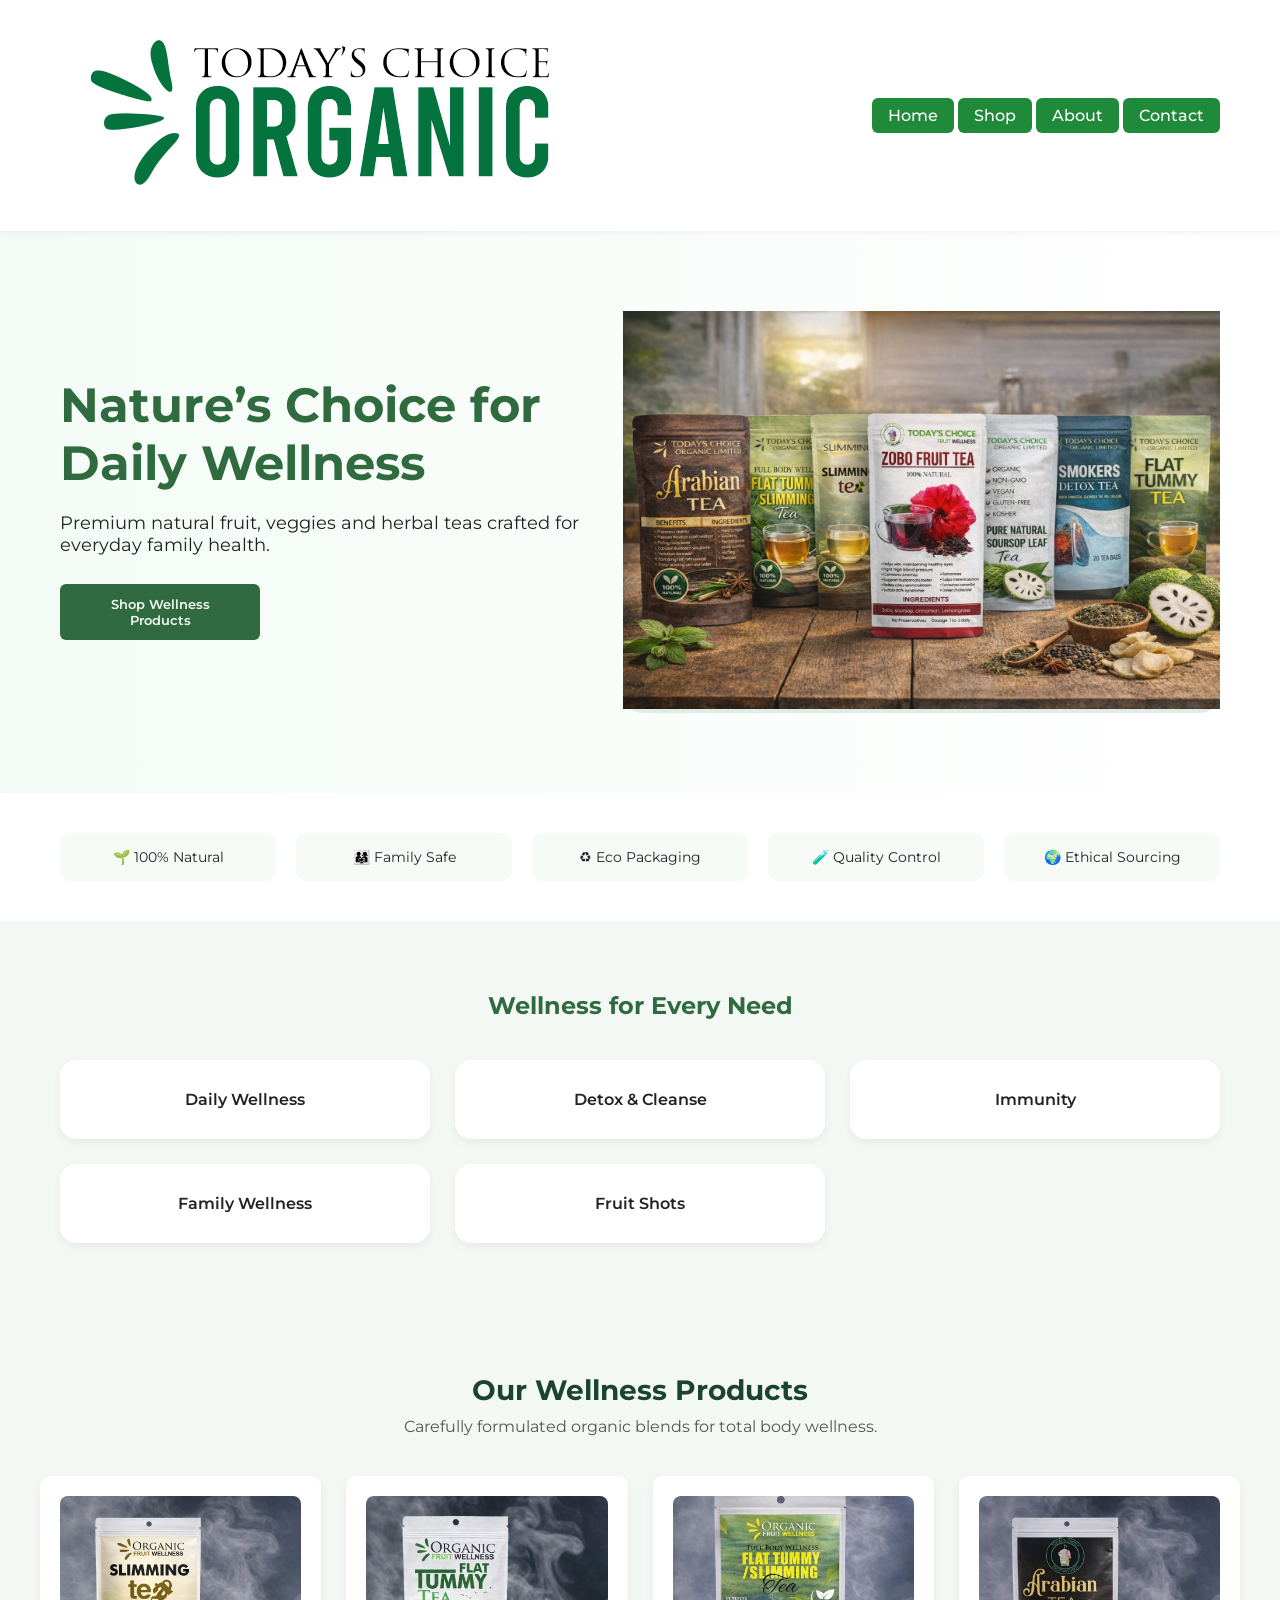
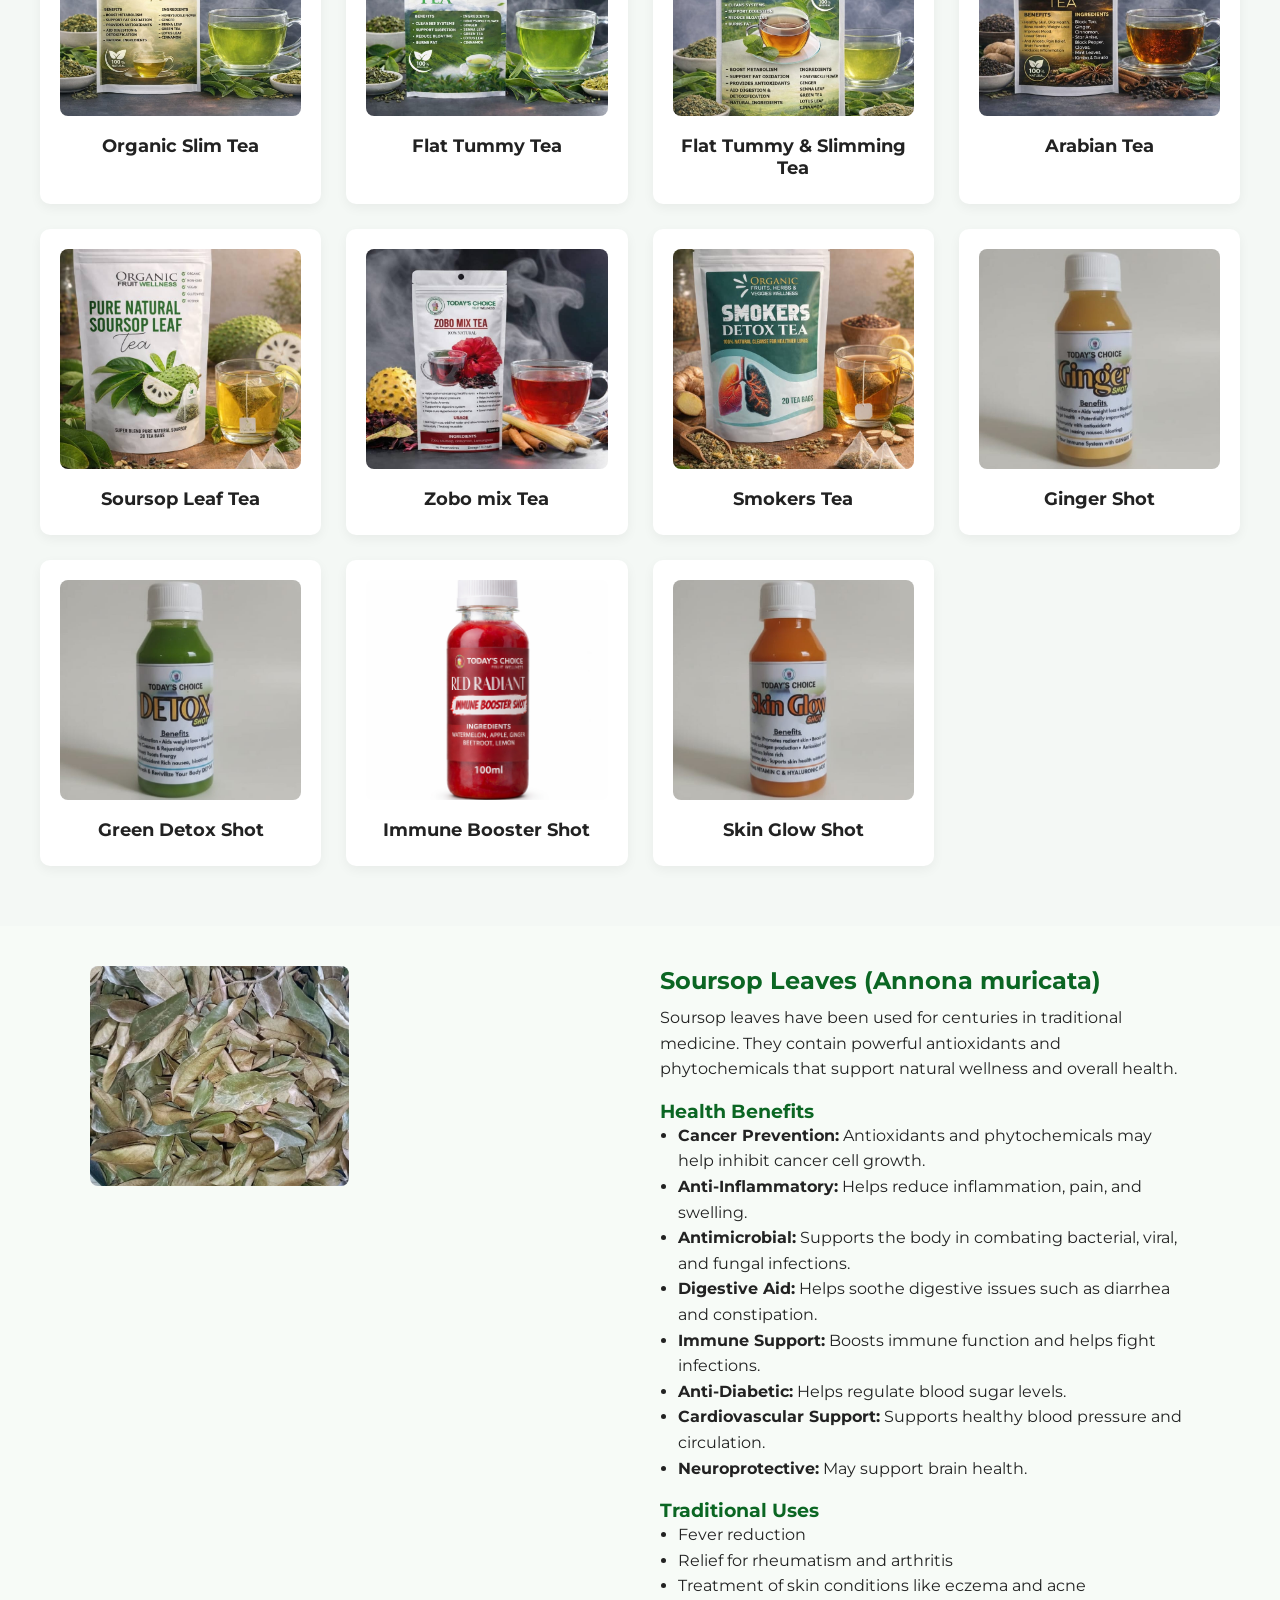
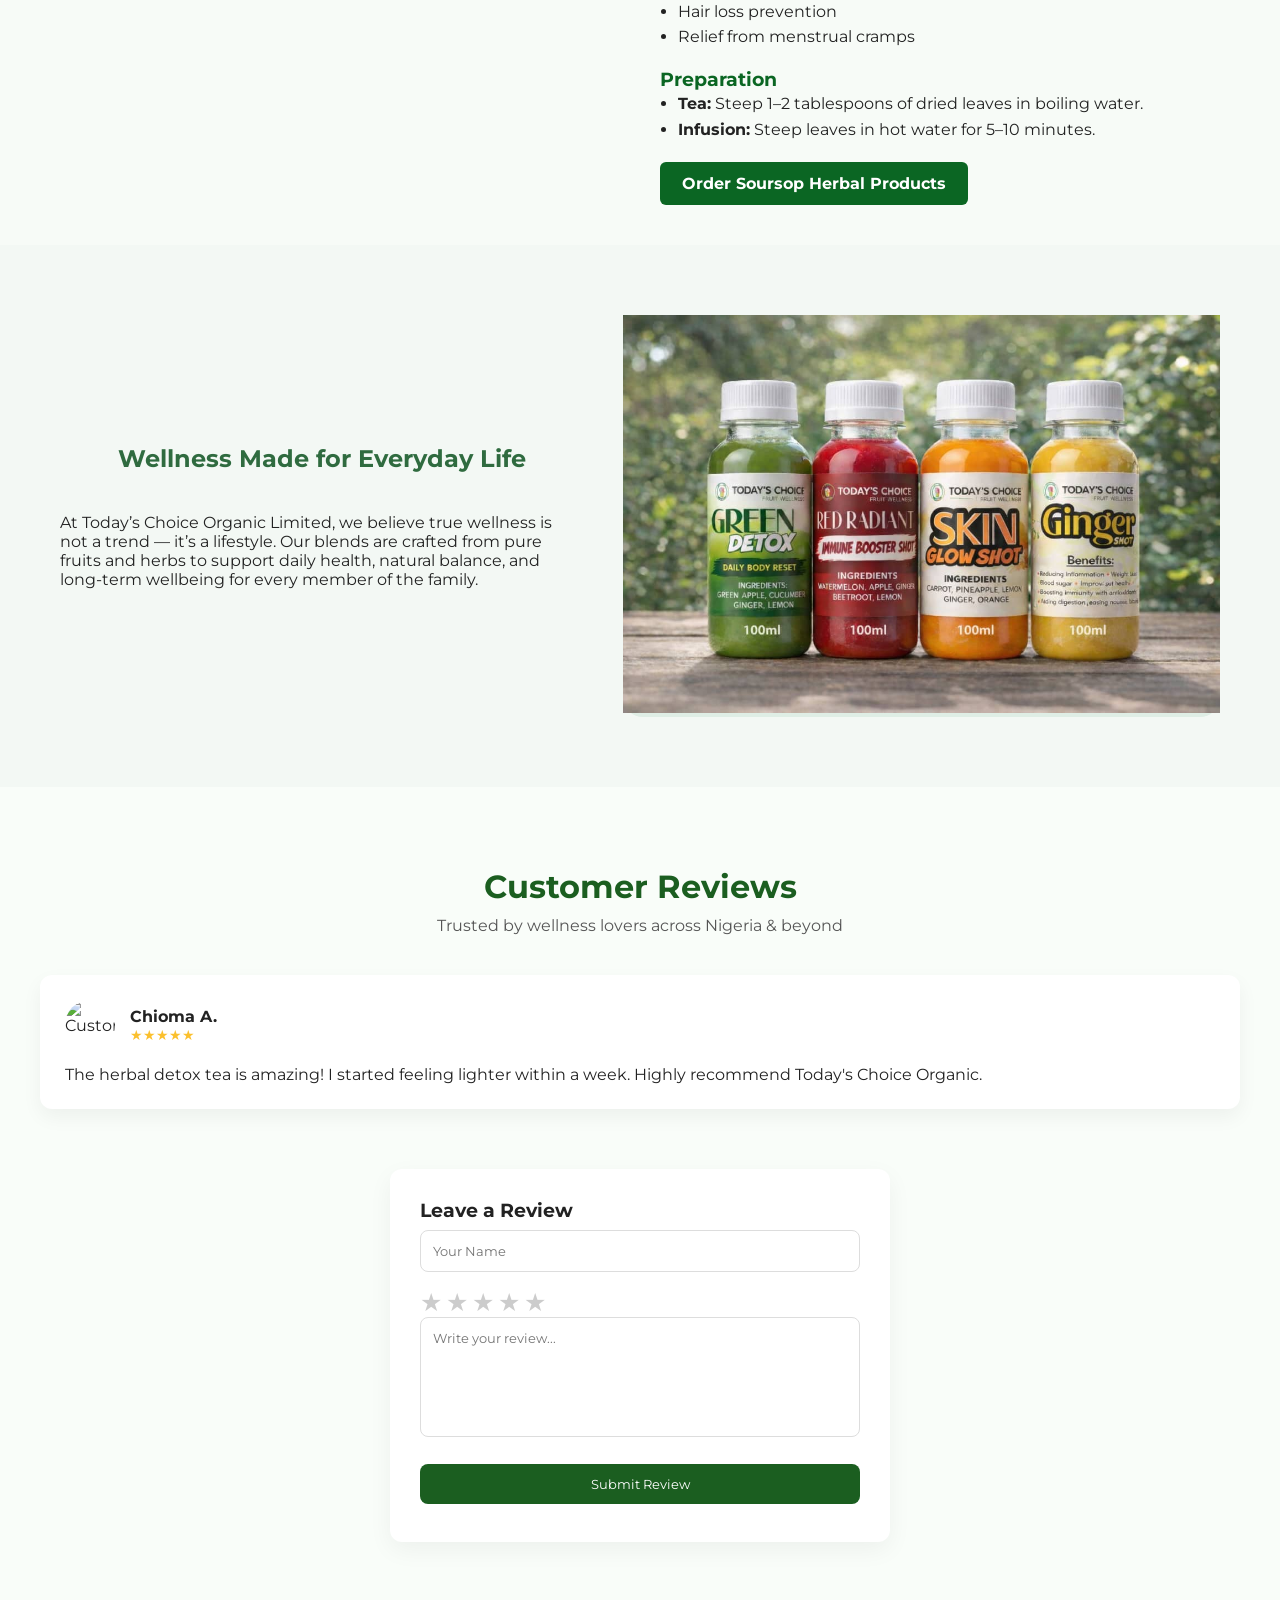
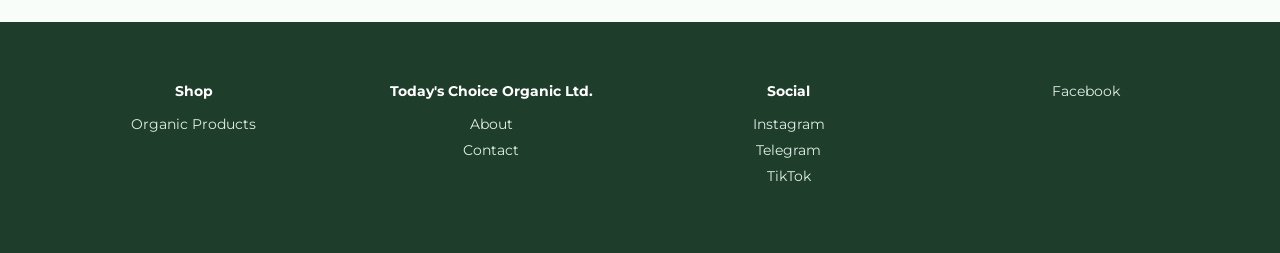
==== index.html @ 684b4b76 "Update greeting from 'Hello' to 'Goodbye'" ====
<!DOCTYPE html>
<html lang="en">
<head>
<meta charset="UTF-8">
<meta name="viewport" content="width=device-width, initial-scale=1.0">
<title>Today's Choice Organic Limited</title>
<link rel="stylesheet" href="./css/style.css">
<link rel="stylesheet" href="./css/styles.css">
<link href="https://fonts.googleapis.com/css2?family=Montserrat:wght@400;500;600;700&display=swap" rel="stylesheet">
</head>
<body>

<div class="navbar">
  <div class="logo"><img src="./images/logo.png" alt=""></div>
  <div class="nav-links">
    <a href="index.html">Home</a>
    <a href="product.html">Shop</a>
    <!-- <a href="./product.html">Products</a> -->
    <a href="./about.html">About</a>
    <a href="./contact.html">Contact</a>
  </div>
  <!-- <div class="nav-actions">
    <span>🔍</span><span>👤</span><span>🛒</span>
  </div> -->
</div>

<section class="hero">
  <div class="hero-text">
    <h1>Nature’s Choice for Daily Wellness</h1>
    <p>Premium natural fruit, veggies and herbal teas crafted for everyday family health.</p>
    <div class="hero-buttons">
      <button class="primary-btn"><a href="./product.html">Shop Wellness Products</a></button>
      <!-- <button class="secondary-btn">Shop Fruit Shots</button> -->
    </div>
  </div>
  <div class="hero-img"><img style="width: auto;" height="398px" src="./images/hero-img.png" alt=""></div>
</section>


<section class="trust">
  <div>🌱 100% Natural</div>
  <div>👨‍👩‍👧 Family Safe</div>
  <div>♻ Eco Packaging</div>
  <div>🧪 Quality Control</div>
  <div>🌍 Ethical Sourcing</div>
</section>

<section class="section">
  <h2>Wellness for Every Need</h2>
  <div class="categories">
    <div class="cat-card">Daily Wellness</div>
    <div class="cat-card">Detox & Cleanse</div>
    <div class="cat-card">Immunity</div>
    <div class="cat-card">Family Wellness</div>
    <div class="cat-card">Fruit Shots</div>
    <!-- <div class="cat-card">Herbal Classics</div> -->
  </div>
</section>

<section class="products-section">
  <div class="container">
    <h2 class="section-title">Our Wellness Products</h2>
    <p class="section-subtitle">
      Carefully formulated organic blends for total body wellness.
    </p>

    <div class="product-grid">

      <!-- Product 1 -->
      <div class="product-card">
        <img src="./images/slimming.jpg" alt="Organic Slim Tea">
        <h3>Organic Slim Tea</h3>
        <!-- <p class="price">₦5,000</p>
        <button>Add to Cart</button> -->
      </div>

      <!-- Product 2 -->
      <div class="product-card">
        <img src="./images/flat tummy.jpg" alt="Flat tummy">
        <h3>Flat Tummy Tea</h3>
        <!-- <p class="price">₦7,000</p>
        <button>Add to Cart</button> -->
      </div>

      <!-- Product 3 -->
      <div class="product-card">
        <img src="./images/flat tummy & slimming (1).jpg"" alt="">
        <h3>Flat Tummy & Slimming Tea</h3>
        <!-- <p class="price">₦4,500</p>
        <button>Add to Cart</button> -->
      </div>

      <!-- Product 4 -->
      <div class="product-card">
        <img src="./images/arabian.jpg" alt="Arabian Tea">
        <h3>Arabian Tea</h3>
        <!-- <p class="price">₦6,500</p>
        <button>Add to Cart</button> -->
      </div>

      <!-- Product 5 -->
      <div class="product-card">
        <img src="./images/soursop.jpg" alt="Soursop">
        <h3>Soursop Leaf Tea</h3>
        <!-- <p class="price">₦8,000</p>
        <button>Add to Cart</button> -->
      </div>

      <!-- Product 6 -->
      <div class="product-card">
        <img src="./images/Zobo mix Tea.jpg" alt="zobo">
        <h3>Zobo mix Tea</h3>
        <!-- <p class="price">₦9,000</p>
        <button>Add to Cart</button> -->
      </div>

      <!-- Product 7 -->
      <div class="product-card">
        <img src="./images/smokers.jpg" alt="smokers">
        <h3>Smokers Tea</h3>
        <!-- <p class="price">₦10,000</p>
        <button>Add to Cart</button> -->
      </div>

<!-- Product 7 -->
      <div class="product-card">
        <img src="./images/GINGER.jpg" alt="Ginger">
        <h3>Ginger Shot</h3>
        <!-- <p class="price">₦10,000</p>
        <button>Add to Cart</button> -->
      </div>

<!-- Product 7 -->
      <div class="product-card">
        <img src="./images/GREEN DETOX.jpg" alt="green">
        <h3>Green Detox Shot</h3>
        <!-- <p class="price">₦10,000</p>
        <button>Add to Cart</button> -->
      </div>

      <!-- Product 7 -->
      <div class="product-card">
        <img src="./images/Radiant.png" alt="Immune">
        <h3>Immune Booster Shot</h3>
        <!-- <p class="price">₦10,000</p>
        <button>Add to Cart</button> -->
      </div>

      <!-- Product 7 -->
      <div class="product-card">
        <img src="./images/SKIN GLOW.jpg" alt="Skin">
        <h3>Skin Glow Shot</h3>
        <!-- <p class="price">₦10,000</p>
        <button>Add to Cart</button> -->
      </div>
  


    </div>
  </div>
</section>

<section class="soursop-highlight">

<div class="soursop-wrapper">

<div class="soursop-gallery">
<img src="./images/IMG-20260224-WA0012.jpg" alt="Soursop Leaves">
</div>

<div class="soursop-text">

<h2>Soursop Leaves (Annona muricata)</h2>

<p class="intro">
Soursop leaves have been used for centuries in traditional medicine. 
They contain powerful antioxidants and phytochemicals that support 
natural wellness and overall health.
</p>

<h3>Health Benefits</h3>

<ul>
<li><strong>Cancer Prevention:</strong> Antioxidants and phytochemicals may help inhibit cancer cell growth.</li>
<li><strong>Anti-Inflammatory:</strong> Helps reduce inflammation, pain, and swelling.</li>
<li><strong>Antimicrobial:</strong> Supports the body in combating bacterial, viral, and fungal infections.</li>
<li><strong>Digestive Aid:</strong> Helps soothe digestive issues such as diarrhea and constipation.</li>
<li><strong>Immune Support:</strong> Boosts immune function and helps fight infections.</li>
<li><strong>Anti-Diabetic:</strong> Helps regulate blood sugar levels.</li>
<li><strong>Cardiovascular Support:</strong> Supports healthy blood pressure and circulation.</li>
<li><strong>Neuroprotective:</strong> May support brain health.</li>
</ul>

<h3>Traditional Uses</h3>

<ul>
<li>Fever reduction</li>
<li>Relief for rheumatism and arthritis</li>
<li>Treatment of skin conditions like eczema and acne</li>
<li>Hair loss prevention</li>
<li>Relief from menstrual cramps</li>
</ul>

<h3>Preparation</h3>

<ul>
<li><strong>Tea:</strong> Steep 1–2 tablespoons of dried leaves in boiling water.</li>
<li><strong>Infusion:</strong> Steep leaves in hot water for 5–10 minutes.</li>
</ul>

<div class="soursop-cta">
<a href="product.html">Order Soursop Herbal Products</a>
</div>

</div>

</div>

</section>



<!-- <section class="section">
  <h2>Organic Tea Products</h2>
  <div class="products">
    <div class="product-card"><div class="product-img"><img style="height: 140px;" width="100px" src="./images/zobo tea.png" alt=""></div><h4>Zobo Tea</h4><p>₦4,500</p></div>
    <div class="product-card"><div class="product-img"><img style="height: 140px;" width="160px" src="./images/slimming.jpg" alt=""></div><h4>Slimming Tea</h4><p>₦4,200</p></div>
    <div class="product-card"><div class="product-img"><img style="width: 140px;" height="120px" src="./images/flat tummy.jpg" alt=""></div><h4>Flat Tummy Tea</h4><p>₦4,800</p></div>
    <div class="product-card"><div class="product-img"><img style="width: 160px;" height="150px" src="./images/flat tummy & slimming (1).jpg" alt=""></div><h4>Flat Tummy & Slimming Tea</h4><p>₦4,000</p></div>
    <div class="product-card"><div class="product-img"><img style="width: 140px;" height="140px" src="./images/soursop.jpg" alt=""></div><h4>Organic Soursop Tea</h4><p>₦4,600</p></div>
    <div class="product-card"><div class="product-img"><img style="width: 140px;" height="140px" src="./images/smokers.jpg" alt=""></div><h4>Smokers Tea</h4><p>₦4,600</p></div>
    <div class="product-card"><div class="product-img"><img style="width: 120px;" height="100px" src="./images/arabian.jpg" alt=""></div><h4>Arabian Tea</h4><p>₦4,600</p></div>
  </div>

  <h2>Organic Fruit Shot Products</h2>
  <div class="products">
    <div class="product-card"><div class="product-img"><img style="height: 140px;" width="100px" src="./images/GREEN DETOX.jpg" alt=""></div><h4>Green Detox</h4><p>₦4,500</p></div>
    <div class="product-card"><div class="product-img"><img style="height: 140px;" width="100px" src="./images/IMMUNE BOOSTER.jpg"</div><h4>Immune Booster</h4><p>₦4,200</p></div>
    <div class="product-card"><div class="product-img"><img style="height: 140px;" width="100px" src="./images/SKIN GLOW.jpg"</div><h4>Skin Glow Shot</h4><p>₦4,800</p></div>
    <div class="product-card"><div class="product-img"><img style="height: 140px;" width="100px" src="./images/GINGER.jpg"</div><h4>Ginger Shot</h4><p>₦4,000</p></div>
    <!-- <div class="product-card"><div class="product-img"></div><h4>Organic Soursop Tea</h4><p>₦4,600</p></div>
    <div class="product-card"><div class="product-img"></div><h4>Smokers Tea</h4><p>₦4,600</p></div> -->
  </div>
</section>

<section class="section story">
  <div>
    <h2>Wellness Made for Everyday Life</h2>
    <p>At Today’s Choice Organic Limited, we believe true wellness is not a trend — it’s a lifestyle. Our blends are crafted from pure fruits and herbs to support daily health, natural balance, and long-term wellbeing for every member of the family.</p>
  </div>
  <div class="story-img"><img style="width: auto;" height="398px" src="./images/shots.jpg" alt=""></div>
</section>


  <!-- ================= REVIEWS SECTION ================= -->
<section class="reviews-section">
  <div class="container">
    <h2>Customer Reviews</h2>
    <p class="section-subtitle">Trusted by wellness lovers across Nigeria & beyond</p>

    <!-- Review List -->
    <div id="reviewsList" class="reviews-grid">
     
      <!-- Sample Review -->
      <div class="review-card">
        <div class="review-header">
          <img src="images/customer1.jpg" alt="Customer">
          <div>
            <h4>Chioma A.</h4>
            <div class="stars">★★★★★</div>
          </div>
        </div>
        <p>
          The herbal detox tea is amazing! I started feeling lighter within a week.
          Highly recommend Today's Choice Organic.
        </p>
      </div>

    </div>

    <!-- Add Review Form -->
    <div class="review-form">
      <h3>Leave a Review</h3>
      <form id="reviewForm">
        <input type="text" id="reviewName" placeholder="Your Name" required>

        <!-- Star Rating -->
        <div class="star-rating">
          <span data-value="1">★</span>
          <span data-value="2">★</span>
          <span data-value="3">★</span>
          <span data-value="4">★</span>
          <span data-value="5">★</span>
        </div>

        <textarea id="reviewText" placeholder="Write your review..." required></textarea>

        <button type="submit">Submit Review</button>
      </form>
    </div>

  </div>
</section>
<script>
let selectedRating = 0;

const stars = document.querySelectorAll('.star-rating span');
const reviewForm = document.getElementById('reviewForm');
const reviewsList = document.getElementById('reviewsList');

// Star click logic
stars.forEach(star => {
  star.addEventListener('click', () => {
    selectedRating = star.getAttribute('data-value');
    stars.forEach(s => s.classList.remove('active'));
    for (let i = 0; i < selectedRating; i++) {
      stars[i].classList.add('active');
    }
  });
});

// Load saved reviews
window.onload = function() {
  const savedReviews = JSON.parse(localStorage.getItem('reviews')) || [];
  savedReviews.forEach(addReviewToPage);
};

reviewForm.addEventListener('submit', function(e) {
  e.preventDefault();

  const name = document.getElementById('reviewName').value;
  const text = document.getElementById('reviewText').value;

  if (selectedRating == 0) {
    alert("Please select a rating.");
    return;
  }

  const reviewData = { name, text, rating: selectedRating };

  // Save to localStorage
  let reviews = JSON.parse(localStorage.getItem('reviews')) || [];
  reviews.push(reviewData);
  localStorage.setItem('reviews', JSON.stringify(reviews));

  addReviewToPage(reviewData);

  reviewForm.reset();
  stars.forEach(s => s.classList.remove('active'));
  selectedRating = 0;
});

function addReviewToPage(review) {
  const reviewCard = document.createElement('div');
  reviewCard.classList.add('review-card');

  reviewCard.innerHTML = `
    <div class="review-header">
      <img src="images/default-user.png" alt="Customer">
      <div>
        <h4>${review.name}</h4>
        <div class="stars">${'★'.repeat(review.rating)}</div>
      </div>
    </div>
    <p>${review.text}</p>
  `;

  reviewsList.prepend(reviewCard);
}
</script>

<footer class="footer">
  <div><h4>Shop</h4><a href="./product.html">Organic Products</a></div>
  <div><h4>Today's Choice Organic Ltd.</h4><a href="./about.html">About</a><a href="./contact.css">Contact</a></div>
  <!-- <div><h4>Support</h4><a href="#">FAQs</a><a href="#">Track Order</a><a href="#">Returns</a></div> -->
  <div><h4>Social</h4><a href="https://www.instagram.com/todays_choice_beauty?utm_source=qr&igsh=MWwwYnI4bXg0dWUybw">Instagram</a><a href="https://t.me/Todayschoicebeautyplazaorganic">Telegram</a><a href="http://tiktok.com/@todayschoiceorganics">TikTok</a></div> <a href="#">Facebook</a></div>
</footer>

</body>
</html>
---- css/style.css ----
*{margin:0;padding:0;box-sizing:border-box;font-family:'Montserrat',sans-serif;}
body{background:#fafafa;color:#222;}

.navbar{display:flex;justify-content:space-between;align-items:center;padding:20px 60px;background:#fff;box-shadow:0 2px 8px rgba(0,0,0,0.05);position:sticky;top:0;z-index:1000;}
.logo{font-size:22px;font-weight:700;color:#2f6b3f;}

.nav-actions span{margin-left:15px;cursor:pointer;}

.hero{display:grid;grid-template-columns:1fr 1fr;align-items:center;padding:80px 60px;background:linear-gradient(to right,#f4fbf6,#ffffff);}
.hero-text h1{font-size:48px;color:#2f6b3f;}
.hero-text p{margin:20px 0;font-size:18px;}
.hero-buttons button{padding:12px 28px;border:none;border-radius:6px;margin-right:15px;font-weight:600;cursor:pointer;}
.primary-btn{background:#2f6b3f;color:#fff; width: 200px;}
.primary-btn a{color: #f4f8f5; text-decoration: none;}
.secondary-btn{background:#e8f4ec;color:#2f6b3f;}
.hero-img{width:100%;height:auto;background:#dfeee5;border-radius:20px;}

.trust{display:grid;grid-template-columns:repeat(5,1fr);gap:20px;padding:40px 60px;background:#fff;text-align:center;font-size:14px;}
.trust div{background:#f6fbf8;padding:15px;border-radius:10px;}

.section{padding:70px 60px;}
.section h2{text-align:center;margin-bottom:40px;color:#2f6b3f;}

.categories{display:grid;grid-template-columns:repeat(3,1fr);gap:25px;}
.cat-card{background:#fff;padding:30px;border-radius:16px;box-shadow:0 4px 10px rgba(0,0,0,0.05);text-align:center;font-weight:600;}


.story{display:grid;grid-template-columns:1fr 1fr;gap:40px;align-items:center;}
.story-img{height:auto;background:#dfeee5;border-radius:20px;}

.footer{background:#1f3d2b;color:#fff;padding:60px;display:grid;grid-template-columns:repeat(4,1fr);gap:30px;font-size:14px;}
.footer h4{margin-bottom:15px;}
.footer a{display:block;color:#dfeee5;text-decoration:none;margin-bottom:8px;}

/* PRODUCT SECTION */

.products-section {
  padding: 60px 20px;
  background: #f4f8f5;
}

.container {
  max-width: 1200px;
  margin: auto;
}

.section-title {
  text-align: center;
  font-size: 32px;
  margin-bottom: 10px;
  color: #1b4332;
}

.section-subtitle {
  text-align: center;
  margin-bottom: 40px;
  color: #555;
}

/* GRID LAYOUT */
.product-grid {
  display: grid;
  grid-template-columns: repeat(auto-fit, minmax(250px, 1fr));
  gap: 25px;
}

/* PRODUCT CARD */
.product-card {
  background: #ffffff;
  border-radius: 10px;
  padding: 20px;
  text-align: center;
  transition: 0.3s ease;
  box-shadow: 0 4px 12px rgba(0,0,0,0.05);
}

.product-card:hover {
  transform: translateY(-5px);
}

.product-card img {
  width: 100%;
  height: 220px;
  object-fit: cover;
  border-radius: 8px;
}

.product-card h3 {
  margin: 15px 0 5px;
  font-size: 18px;
}

.price {
  font-weight: bold;
  color: #1b4332;
  margin-bottom: 15px;
}

.product-card button {
  background: #1b4332;
  color: white;
  border: none;
  padding: 10px 18px;
  border-radius: 5px;
  cursor: pointer;
  transition: 0.3s;
}

.product-card button:hover {
  background: #14532d;
}.soursop-highlight{
background:#f7fbf7;
padding:40px 20px;
}

.soursop-wrapper{
max-width:1100px;
margin:auto;
display:grid;
grid-template-columns:1fr 1fr;
gap:40px;
align-items:start;
}

.soursop-gallery{
display:grid;
grid-template-columns:repeat(2,1fr);
gap:12px;
}

.soursop-gallery img{
width:100%;
height:220px;
object-fit:cover;
border-radius:8px;
}

.soursop-text h2{
color:#0b6623;
margin-bottom:10px;
}

.soursop-text .intro{
font-size:16px;
margin-bottom:15px;
line-height:1.6;
}

.soursop-text h3{
margin-top:18px;
color:#0b6623;
}

.soursop-text ul{
padding-left:18px;
line-height:1.6;
}

.soursop-cta{
margin-top:20px;
}

.soursop-cta a{
background:#0b6623;
color:white;
padding:12px 22px;
text-decoration:none;
border-radius:6px;
font-weight:bold;
display:inline-block;
}

.soursop-cta a:hover{
background:#0f7a2b;
}

/* MOBILE OPTIMIZATION */
@media (max-width: 600px) {
  .section-title {
    font-size: 24px;
  }

  .product-card img {
    height: 180px;
  }
}

/* ============================= */
/* Mobile Responsive Layout */
/* ============================= */
@media (max-width: 768px) {

  /* ===== Navbar ===== */
  .navbar {
    flex-direction: column;
    align-items: center;
    padding: 12px 16px;
    gap: 10px;
  }

  .logo img {
    height: 45px;
  }

  .nav-links {
    display: flex;
    flex-wrap: wrap;
    justify-content: center;
    gap: 12px;
  }

  .nav-links a {
    font-size: 14px;
    padding: 6px 10px;
  }

  /* ===== Hero Section ===== */
  .hero {
    flex-direction: column;
    text-align: center;
    padding: 40px 16px;
    gap: 24px;
  }

  .hero-text h1 {
    font-size: 28px;
    line-height: 1.2;
  }

  .hero-text p {
    font-size: 15px;
  }

  .hero-buttons {
    flex-direction: column;
    gap: 12px;
    align-items: center;
  }

  .primary-btn {
    width: 100%;
    max-width: 280px;
    text-align: center;
  }

  .hero-img img {
    width: 100%;
    max-width: 320px;
    height: auto;
  }

  /* ===== Trust Badges ===== */
  .trust {
    flex-wrap: wrap;
    gap: 12px;
    justify-content: center;
    padding: 16px;
    text-align: center;
  }

  .trust div {
    font-size: 13px;
    padding: 6px 10px;
  }

  /* ===== Categories ===== */
  .categories {
    grid-template-columns: repeat(2, 1fr);
    gap: 12px;
    padding: 0 12px;
  }

  .cat-card {
    font-size: 14px;
    padding: 14px 10px;
    text-align: center;
  }

  /* ===== Products Section ===== */
  .product-grid {
    grid-template-columns: repeat(2, 1fr);
    gap: 14px;
    padding: 0 12px;
  }

  .product-card img {
    width: 100%;
    height: 150px;
    object-fit: cover;
  }

  .product-card h3 {
    font-size: 14px;
    text-align: center;
  }

  /* ===== Story Section ===== */
  .story {
    flex-direction: column;
    text-align: center;
    gap: 24px;
    padding: 40px 16px;
  }

  .story-img img {
    width: 100%;
    max-width: 320px;
    height: auto;
  }

  /* ===== Footer ===== */
  .footer {
    flex-direction: column;
    text-align: center;
    gap: 24px;
    padding: 30px 16px;
  }

  .footer div h4 {
    font-size: 15px;
  }

  .footer a {
    font-size: 14px;
  }

}

/* ================= REVIEWS SECTION ================= */

.reviews-section {
  padding: 80px 20px;
  background: #f9fdf9;
}

.reviews-section h2 {
  text-align: center;
  font-size: 32px;
  color: #1b5e20;
  margin-bottom: 10px;
}

.section-subtitle {
  text-align: center;
  color: #666;
  margin-bottom: 50px;
}

.reviews-grid {
  display: grid;
  grid-template-columns: repeat(auto-fit, minmax(280px, 1fr));
  gap: 25px;
  margin-bottom: 60px;
}

.review-card {
  background: #fff;
  padding: 25px;
  border-radius: 12px;
  box-shadow: 0 8px 20px rgba(0,0,0,0.05);
  transition: transform 0.3s ease;
}

.review-card:hover {
  transform: translateY(-5px);
}

.review-header {
  display: flex;
  align-items: center;
  gap: 15px;
  margin-bottom: 15px;
}

.review-header img {
  width: 50px;
  height: 50px;
  border-radius: 50%;
  object-fit: cover;
}

.review-header h4 {
  margin: 0;
}

.stars {
  color: #fbc02d;
  font-size: 14px;
}

/* Review Form */
.review-form {
  max-width: 500px;
  margin: auto;
  background: #fff;
  padding: 30px;
  border-radius: 12px;
  box-shadow: 0 8px 25px rgba(0,0,0,0.05);
}

.review-form input,
.review-form textarea {
  width: 100%;
  padding: 12px;
  margin-bottom: 15px;
  border-radius: 8px;
  border: 1px solid #ddd;
}

.review-form textarea {
  min-height: 120px;
  resize: none;
}

.review-form button {
  width: 100%;
  padding: 12px;
  background: #1b5e20;
  color: #fff;
  border: none;
  border-radius: 8px;
  cursor: pointer;
}

.review-form button:hover {
  background: #2e7d32;
}

/* Star Selection */
.star-rating span {
  font-size: 25px;
  cursor: pointer;
  color: #ccc;
  transition: color 0.2s;
}

.star-rating span.active,
.star-rating span:hover,
.star-rating span:hover ~ span {
  color: #fbc02d;
}

.nav-links a{
  background:#1f8a3a;
  color:white;
  text-decoration:none;
  padding:8px 16px;
  border-radius:6px;
  font-weight:500;
  transition:0.3s;
}

.nav-links a:hover{
  background:#146b2c;
}

/* Mobile */
@media (max-width: 768px) {
  .reviews-section h2 {
    font-size: 24px;
  }
}

@media (max-width:768px){

.soursop-wrapper{
grid-template-columns:1fr;
}

.soursop-gallery img{
height:160px;
}

}

@media(max-width:900px){
.hero{grid-template-columns:1fr;}
.categories{grid-template-columns:1fr 1fr;}
.products{grid-template-columns:1fr 1fr;}
.story{grid-template-columns:1fr;}
.trust{grid-template-columns:1fr 1fr;}
.navbar{padding:15px 25px;}
.section{padding:50px 25px;}

}
---- css/styles.css ----
body {
  font-family: Arial, sans-serif;
  margin: 0;
  background: #f3f8f4;
}

header {
  background: #1b4332;
  color: white;
  text-align: center;
  padding: 20px;
}

.products {
  display: flex;
  justify-content: center;
  gap: 30px;
  padding: 40px;
  flex-wrap: wrap;
}

.product {
  background: white;
  padding: 20px;
  border-radius: 8px;
  width: 250px;
  text-align: center;
  box-shadow: 0 4px 10px rgba(0,0,0,0.05);
}

.product img {
  width: 100%;
  border-radius: 6px;
}

.order-section {
  max-width: 500px;
  margin: auto;
  padding: 30px;
}

input, select {
  width: 100%;
  padding: 10px;
  margin: 8px 0;
}

button {
  width: 100%;
  padding: 12px;
  margin: 8px 0;
  background: #1b4332;
  color: white;
  border: none;
  cursor: pointer;
}

footer {
  text-align: center;
  padding: 15px;
  background: #1b4332;
  color: white;
} 

/* BANK SECTION */
.bank-section {
  padding: 60px 20px;
  background: #f4f8f5;
  text-align: center;
}

.section-title {
  font-size: 28px;
  color: #1b4332;
  margin-bottom: 10px;
}

.section-subtitle {
  margin-bottom: 40px;
  color: #555;
}

.bank-grid {
  display: grid;
  grid-template-columns: repeat(auto-fit, minmax(280px, 1fr));
  gap: 25px;
  max-width: 1100px;
  margin: auto;
}

.bank-card {
  background: white;
  padding: 25px;
  border-radius: 8px;
  box-shadow: 0 4px 12px rgba(0,0,0,0.05);
  transition: 0.3s ease;
}

.bank-card:hover {
  transform: translateY(-5px);
}

.bank-card h3 {
  margin-bottom: 15px;
  color: #1b4332;
}

.bank-card p {
  margin: 8px 0;
}

.bank-card button {
  margin-top: 15px;
  padding: 10px 15px;
  background: #1b4332;
  color: white;
  border: none;
  border-radius: 5px;
  cursor: pointer;
}

.bank-card button:hover {
  background: #14532d;
}

.transfer-note {
  margin-top: 30px;
}

.transfer-note a {
  color: #1b4332;
  font-weight: bold;
  text-decoration: none;
}

/* MOBILE OPTIMIZATION */
@media (max-width: 600px) {
  .section-title {
    font-size: 22px;
  }
}
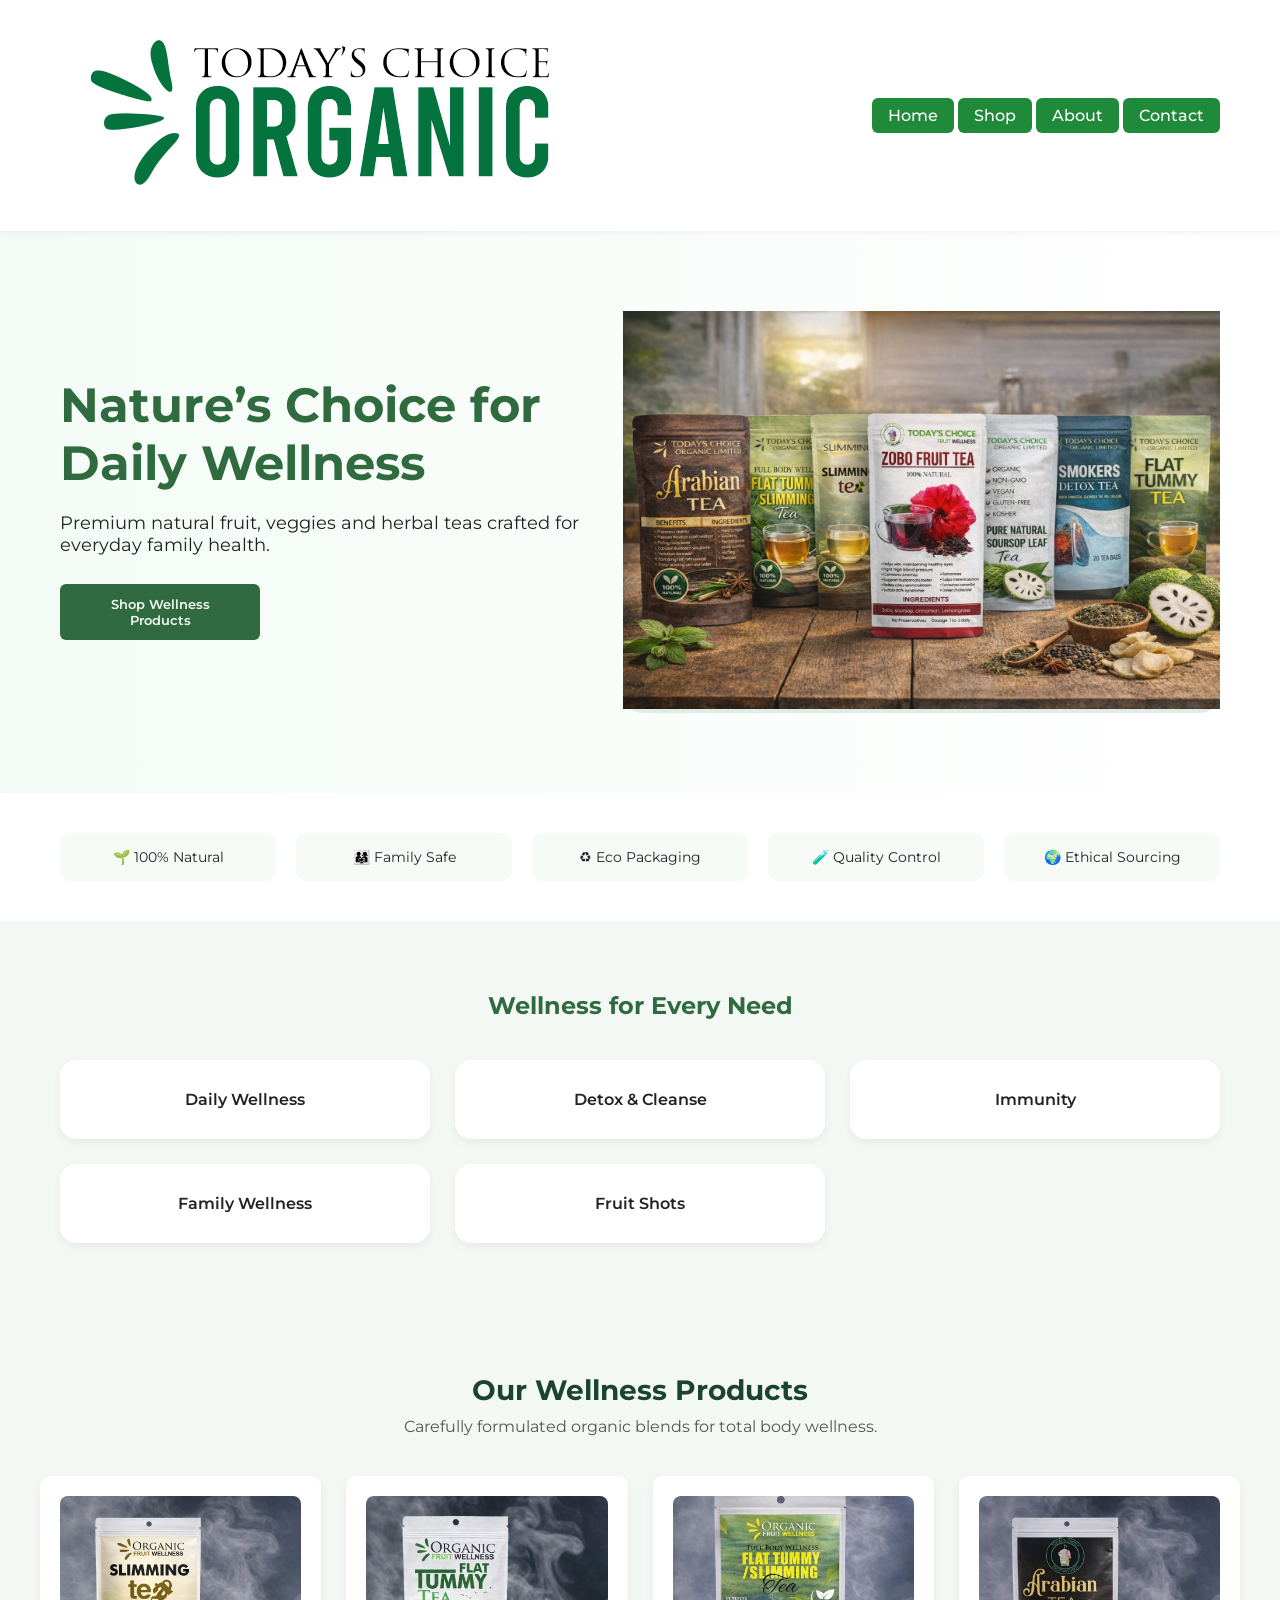
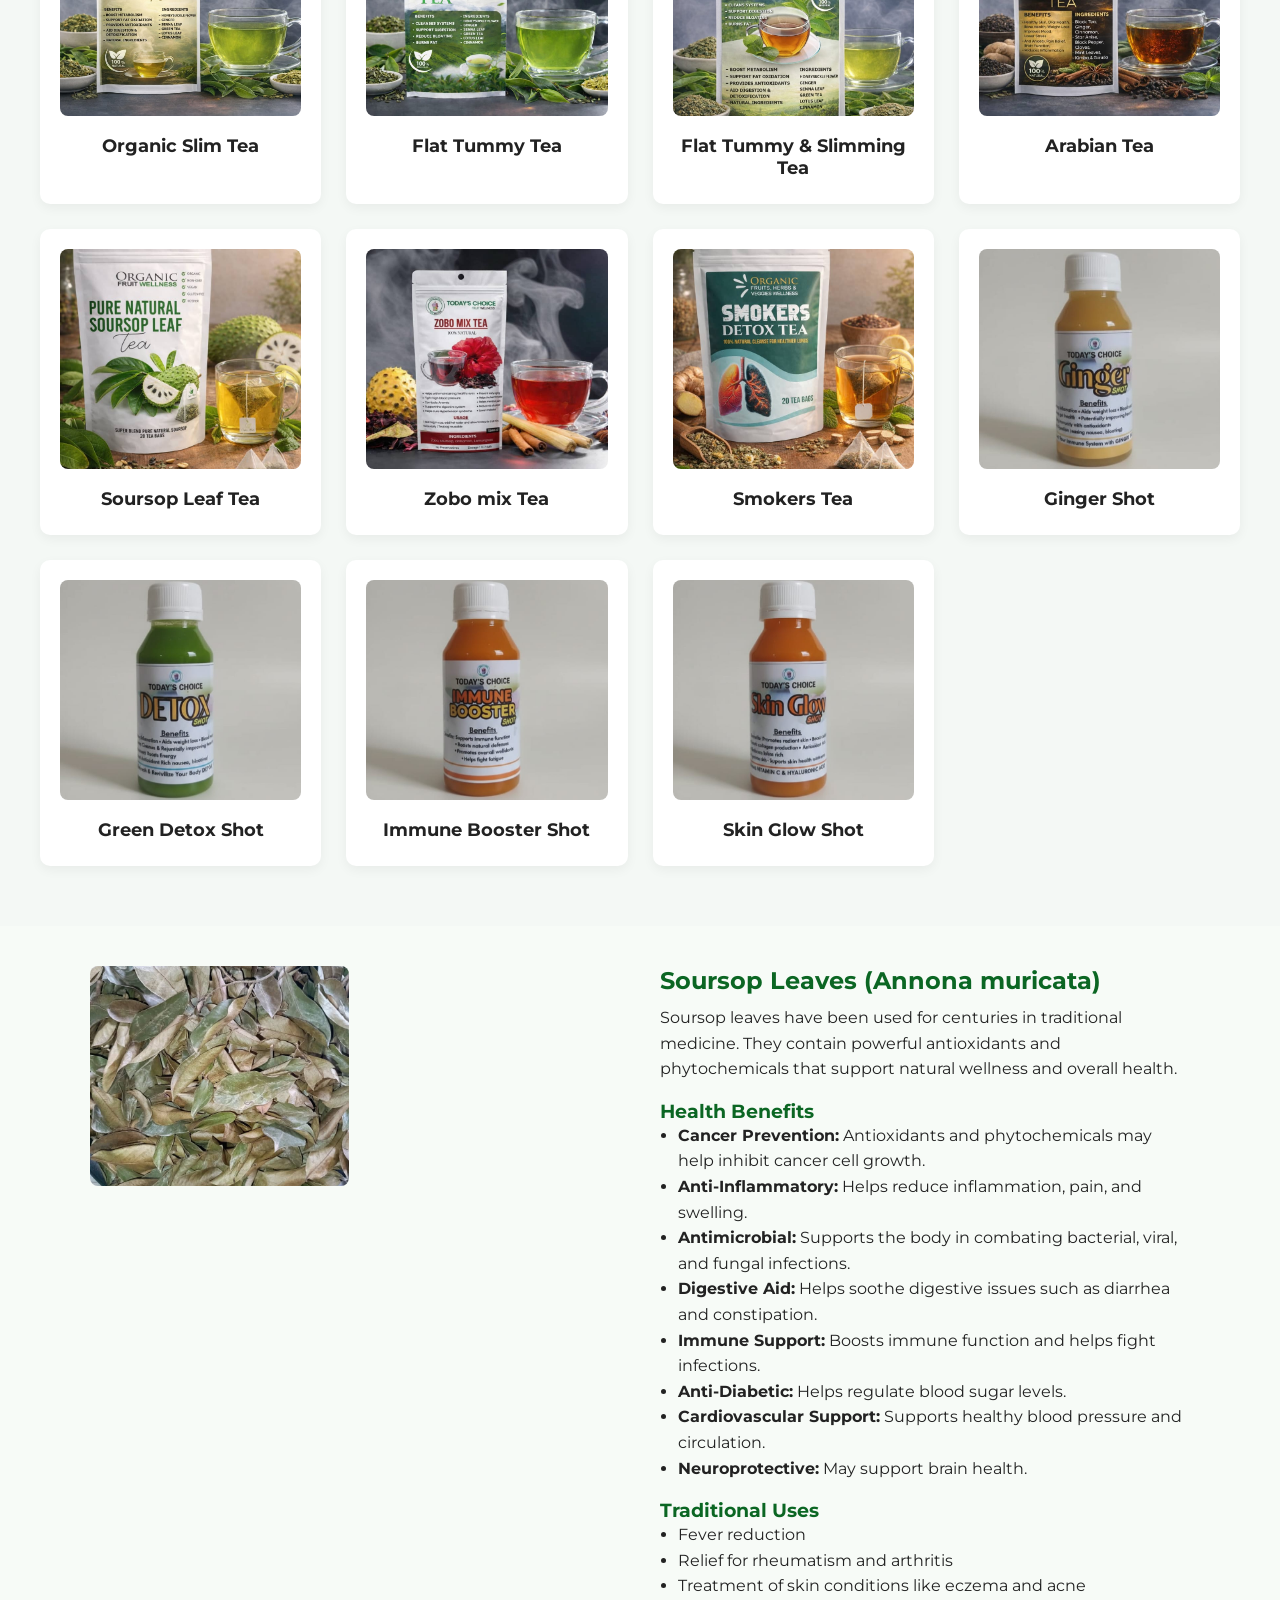
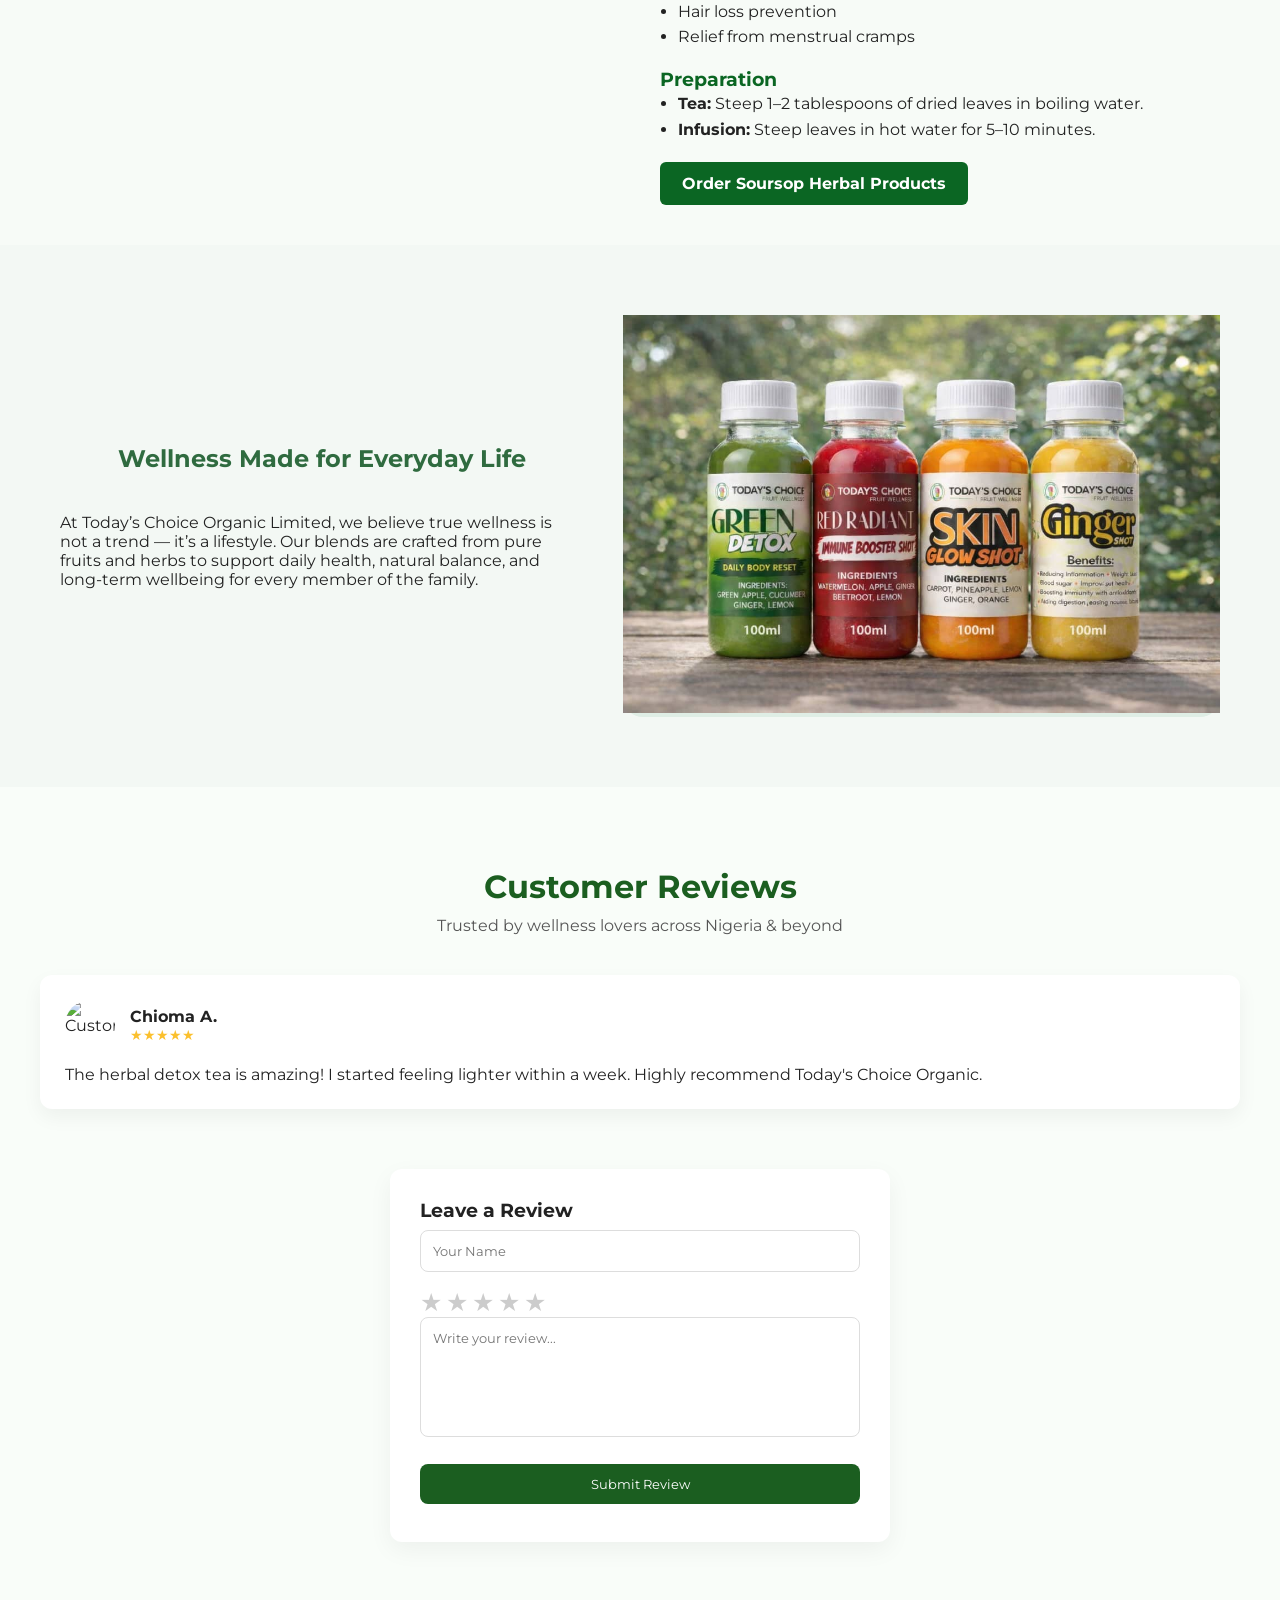
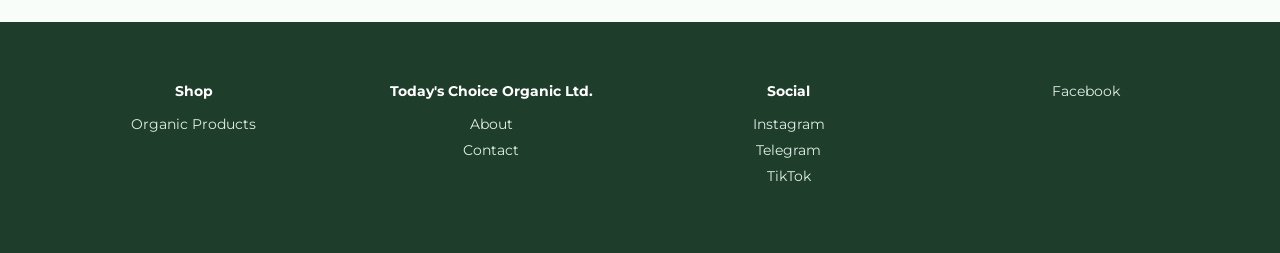
==== commit 5c2e553a: "Update index.html" ====
--- a/index.html
+++ b/index.html
@@ -68,7 +68,7 @@
 
       <!-- Product 1 -->
       <div class="product-card">
-        <img src="./images/slimming.jpg" alt="Organic Slim Tea">
+        <img src="./images/Slimming.jpg" alt="Organic Slim Tea">
         <h3>Organic Slim Tea</h3>
         <!-- <p class="price">₦5,000</p>
         <button>Add to Cart</button> -->
@@ -84,7 +84,7 @@
 
       <!-- Product 3 -->
       <div class="product-card">
-        <img src="./images/flat tummy & slimming (1).jpg"" alt="">
+        <img src="./images/full.jpg"" alt="">
         <h3>Flat Tummy & Slimming Tea</h3>
         <!-- <p class="price">₦4,500</p>
         <button>Add to Cart</button> -->
@@ -92,7 +92,7 @@
 
       <!-- Product 4 -->
       <div class="product-card">
-        <img src="./images/arabian.jpg" alt="Arabian Tea">
+        <img src="./images/Arabian.jpg" alt="Arabian Tea">
         <h3>Arabian Tea</h3>
         <!-- <p class="price">₦6,500</p>
         <button>Add to Cart</button> -->
@@ -100,7 +100,7 @@
 
       <!-- Product 5 -->
       <div class="product-card">
-        <img src="./images/soursop.jpg" alt="Soursop">
+        <img src="./images/Soursop.jpg" alt="Soursop">
         <h3>Soursop Leaf Tea</h3>
         <!-- <p class="price">₦8,000</p>
         <button>Add to Cart</button> -->
@@ -108,7 +108,7 @@
 
       <!-- Product 6 -->
       <div class="product-card">
-        <img src="./images/Zobo mix Tea.jpg" alt="zobo">
+        <img src="./images/Zobo.jpg" alt="zobo">
         <h3>Zobo mix Tea</h3>
         <!-- <p class="price">₦9,000</p>
         <button>Add to Cart</button> -->
@@ -116,7 +116,7 @@
 
       <!-- Product 7 -->
       <div class="product-card">
-        <img src="./images/smokers.jpg" alt="smokers">
+        <img src="./images/Smokers.jpg" alt="smokers">
         <h3>Smokers Tea</h3>
         <!-- <p class="price">₦10,000</p>
         <button>Add to Cart</button> -->
@@ -124,7 +124,7 @@
 
 <!-- Product 7 -->
       <div class="product-card">
-        <img src="./images/GINGER.jpg" alt="Ginger">
+        <img src="./images/Ginger.jpg" alt="Ginger">
         <h3>Ginger Shot</h3>
         <!-- <p class="price">₦10,000</p>
         <button>Add to Cart</button> -->
@@ -132,7 +132,7 @@
 
 <!-- Product 7 -->
       <div class="product-card">
-        <img src="./images/GREEN DETOX.jpg" alt="green">
+        <img src="./images/Green.jpg" alt="green">
         <h3>Green Detox Shot</h3>
         <!-- <p class="price">₦10,000</p>
         <button>Add to Cart</button> -->
@@ -140,7 +140,7 @@
 
       <!-- Product 7 -->
       <div class="product-card">
-        <img src="./images/Radiant.png" alt="Immune">
+        <img src="./images/Radiant.jpg" alt="Immune">
         <h3>Immune Booster Shot</h3>
         <!-- <p class="price">₦10,000</p>
         <button>Add to Cart</button> -->
@@ -148,7 +148,7 @@
 
       <!-- Product 7 -->
       <div class="product-card">
-        <img src="./images/SKIN GLOW.jpg" alt="Skin">
+        <img src="./images/Skin.jpg" alt="Skin">
         <h3>Skin Glow Shot</h3>
         <!-- <p class="price">₦10,000</p>
         <button>Add to Cart</button> -->
@@ -165,7 +165,7 @@
 <div class="soursop-wrapper">
 
 <div class="soursop-gallery">
-<img src="./images/IMG-20260224-WA0012.jpg" alt="Soursop Leaves">
+<img src="./images/p12.jpg" alt="Soursop Leaves">
 </div>
 
 <div class="soursop-text">
@@ -373,7 +373,7 @@
   <div><h4>Shop</h4><a href="./product.html">Organic Products</a></div>
   <div><h4>Today's Choice Organic Ltd.</h4><a href="./about.html">About</a><a href="./contact.css">Contact</a></div>
   <!-- <div><h4>Support</h4><a href="#">FAQs</a><a href="#">Track Order</a><a href="#">Returns</a></div> -->
-  <div><h4>Social</h4><a href="https://www.instagram.com/todays_choice_beauty?utm_source=qr&igsh=MWwwYnI4bXg0dWUybw">Instagram</a><a href="https://t.me/Todayschoicebeautyplazaorganic">Telegram</a><a href="http://tiktok.com/@todayschoiceorganics">TikTok</a></div> <a href="#">Facebook</a></div>
+  <div><h4>Social</h4><a href="https://www.instagram.com/todays_choice_beauty?utm_source=qr&igsh=MWwwYnI4bXg0dWUybw">Instagram</a><a href="https://t.me/Todayschoicebeautyplazaorganic">Telegram</a><a href="http://tiktok.com/@todayschoiceorganics">TikTok</a></div> <a href="https://facebook.com/wholesaleorganicshopdotcom">Facebook</a></div>
 </footer>
 
 </body>
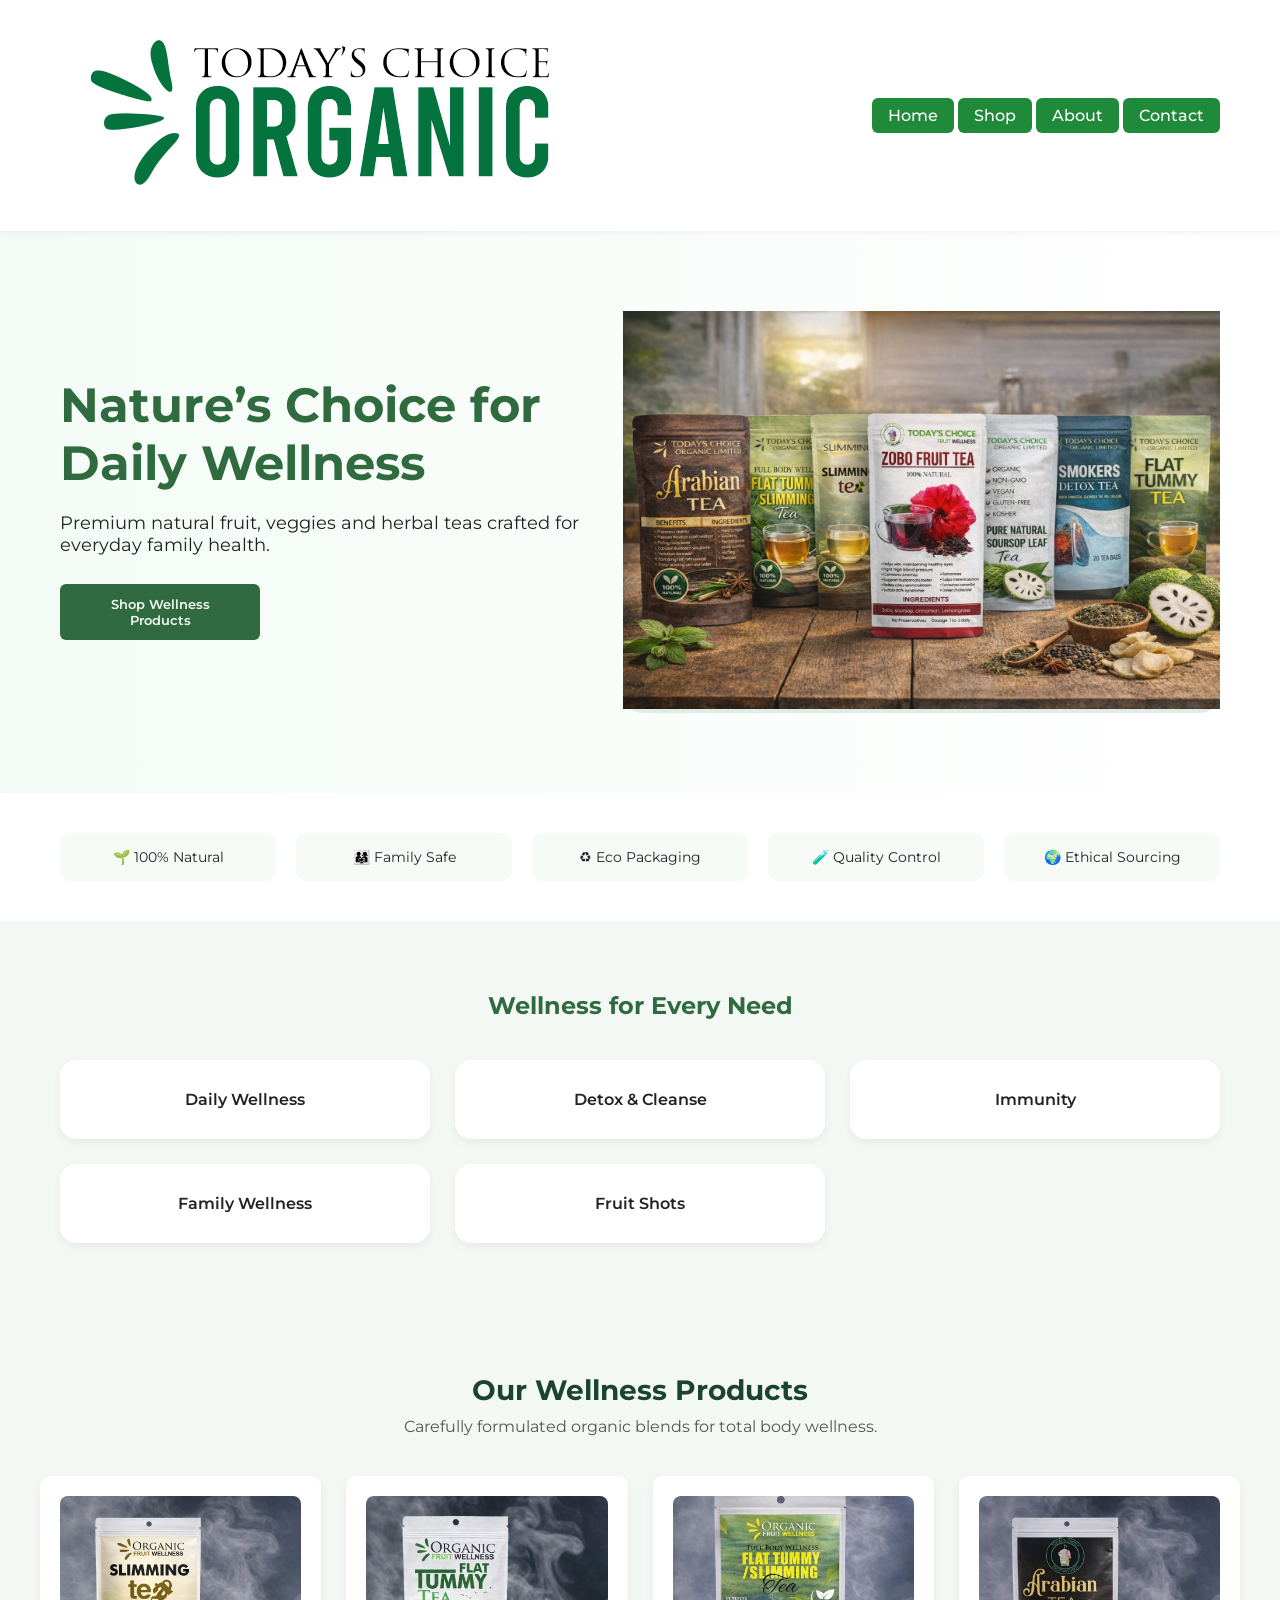
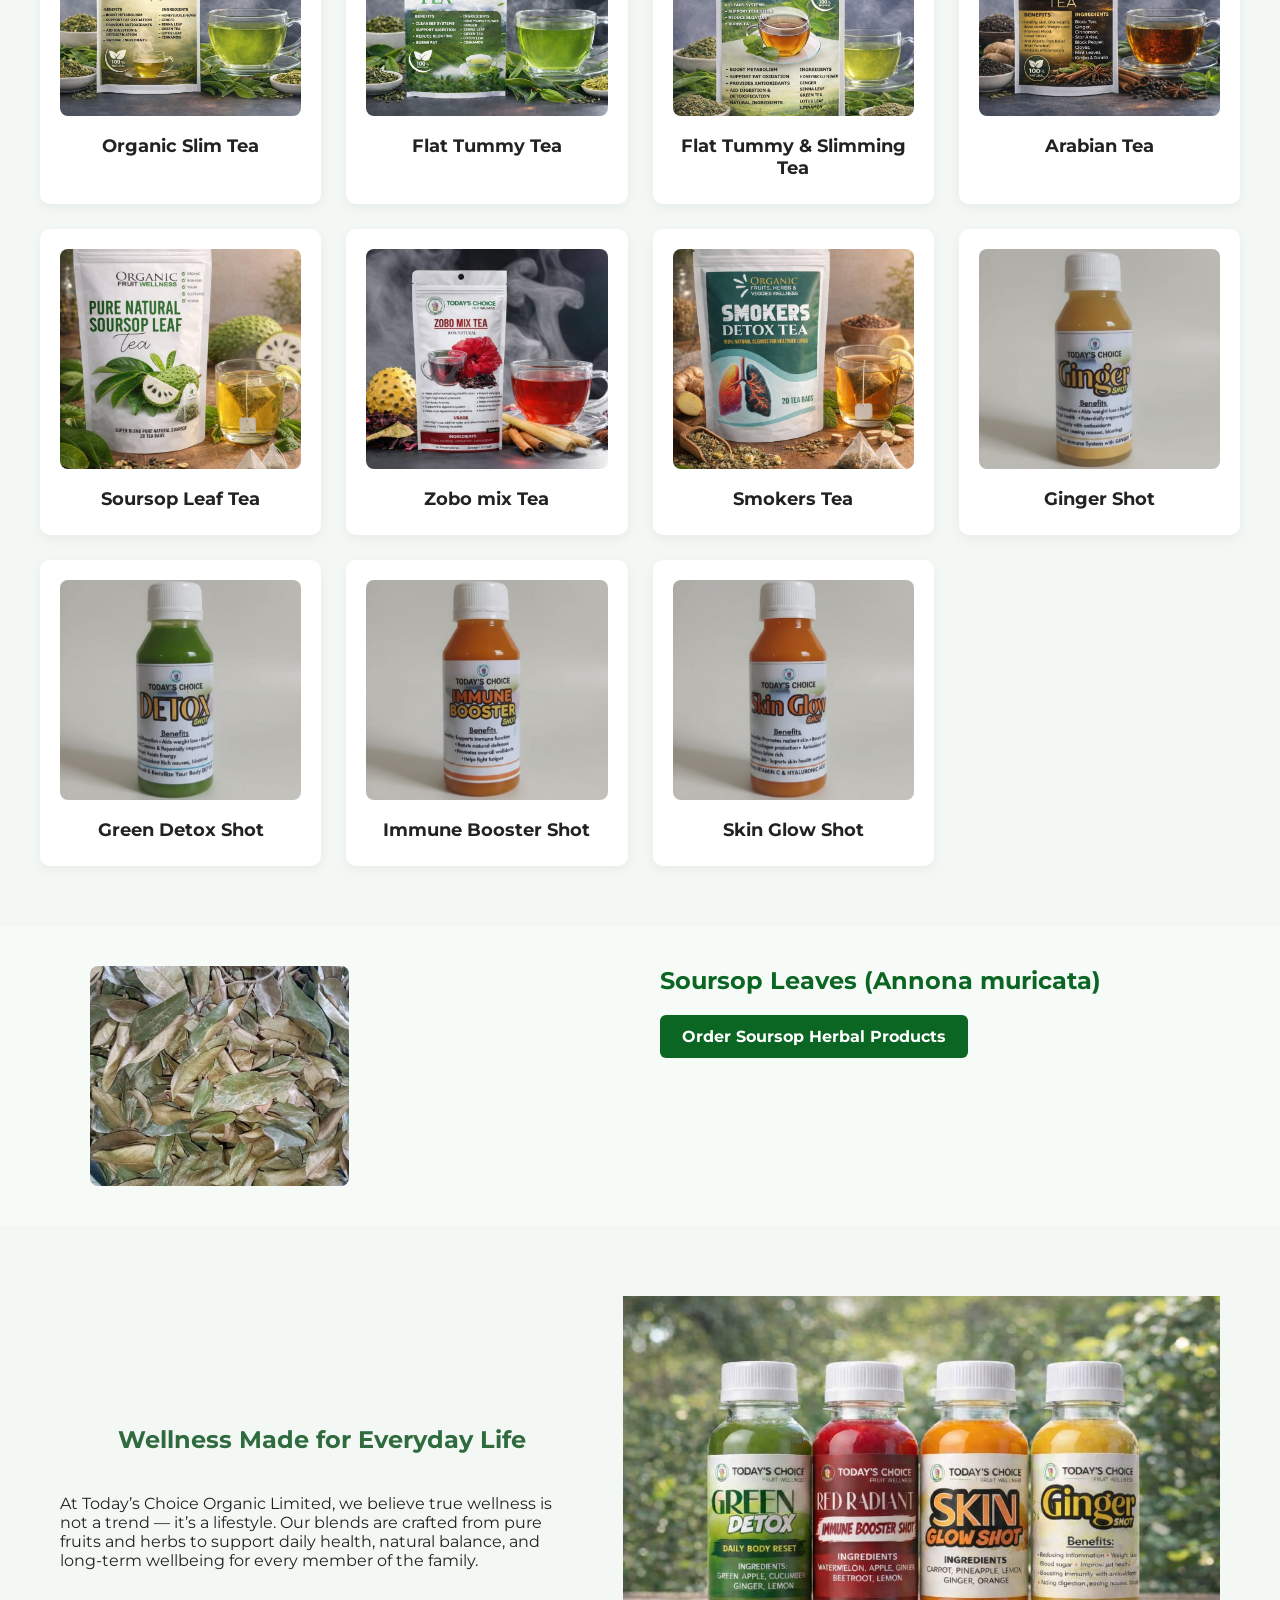
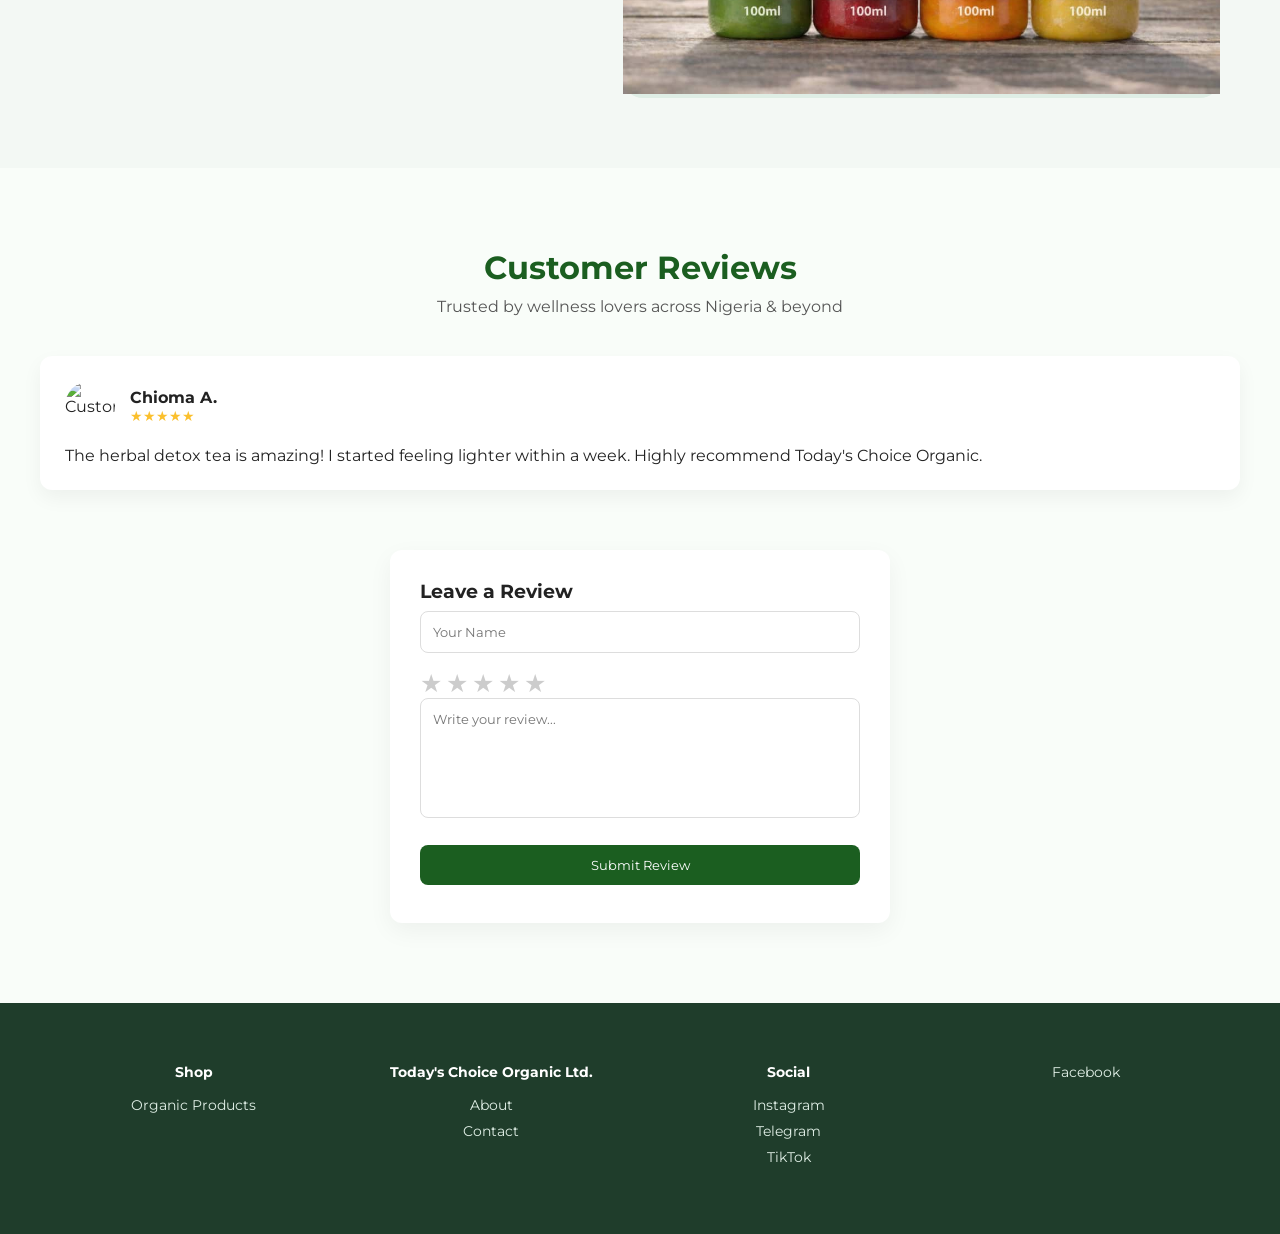
==== commit 7db98755: "Update index.html" ====
--- a/index.html
+++ b/index.html
@@ -165,14 +165,14 @@
 <div class="soursop-wrapper">
 
 <div class="soursop-gallery">
-<img src="./images/p12.jpg" alt="Soursop Leaves">
+<img src="./images/Soursop-leaves.jpg" alt="Soursop Leaves">
 </div>
 
 <div class="soursop-text">
 
 <h2>Soursop Leaves (Annona muricata)</h2>
 
-<p class="intro">
+<!-- <p class="intro">
 Soursop leaves have been used for centuries in traditional medicine. 
 They contain powerful antioxidants and phytochemicals that support 
 natural wellness and overall health.
@@ -207,7 +207,7 @@
 <li><strong>Tea:</strong> Steep 1–2 tablespoons of dried leaves in boiling water.</li>
 <li><strong>Infusion:</strong> Steep leaves in hot water for 5–10 minutes.</li>
 </ul>
-
+ -->
 <div class="soursop-cta">
 <a href="product.html">Order Soursop Herbal Products</a>
 </div>
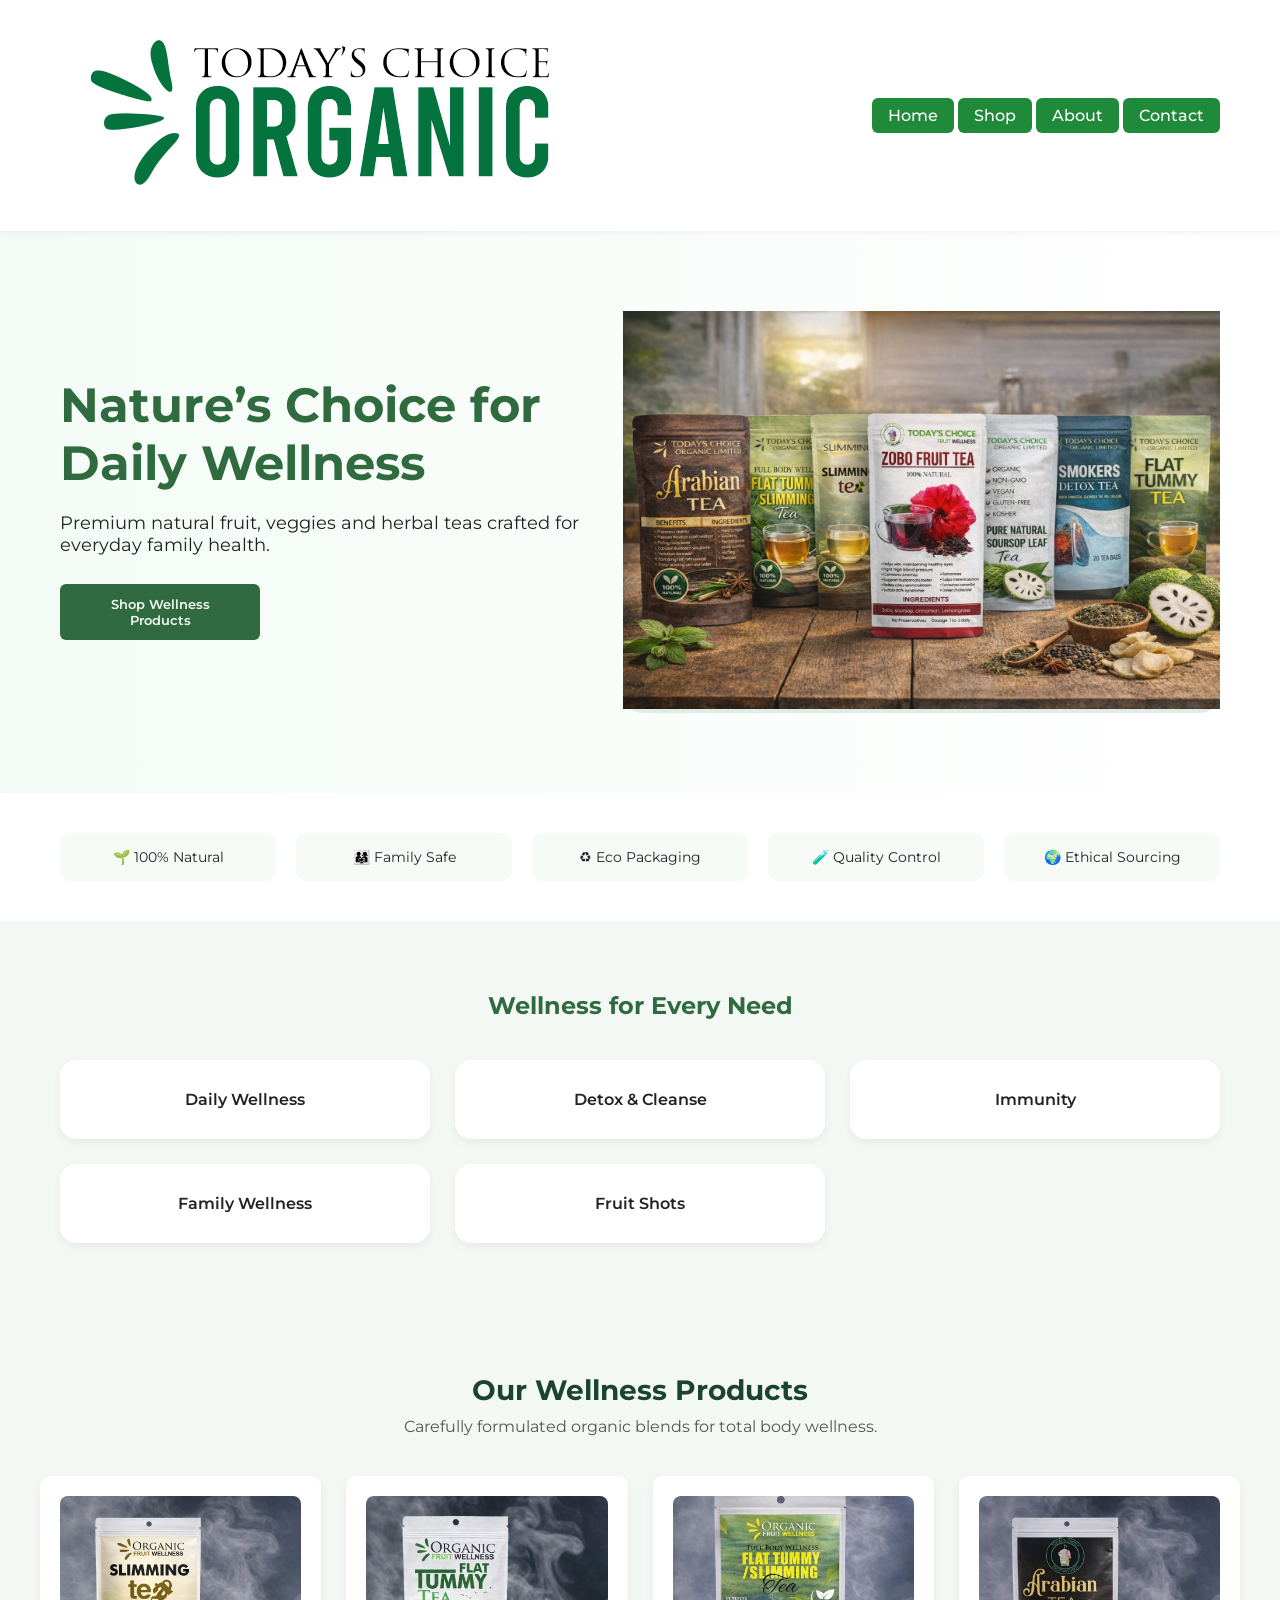
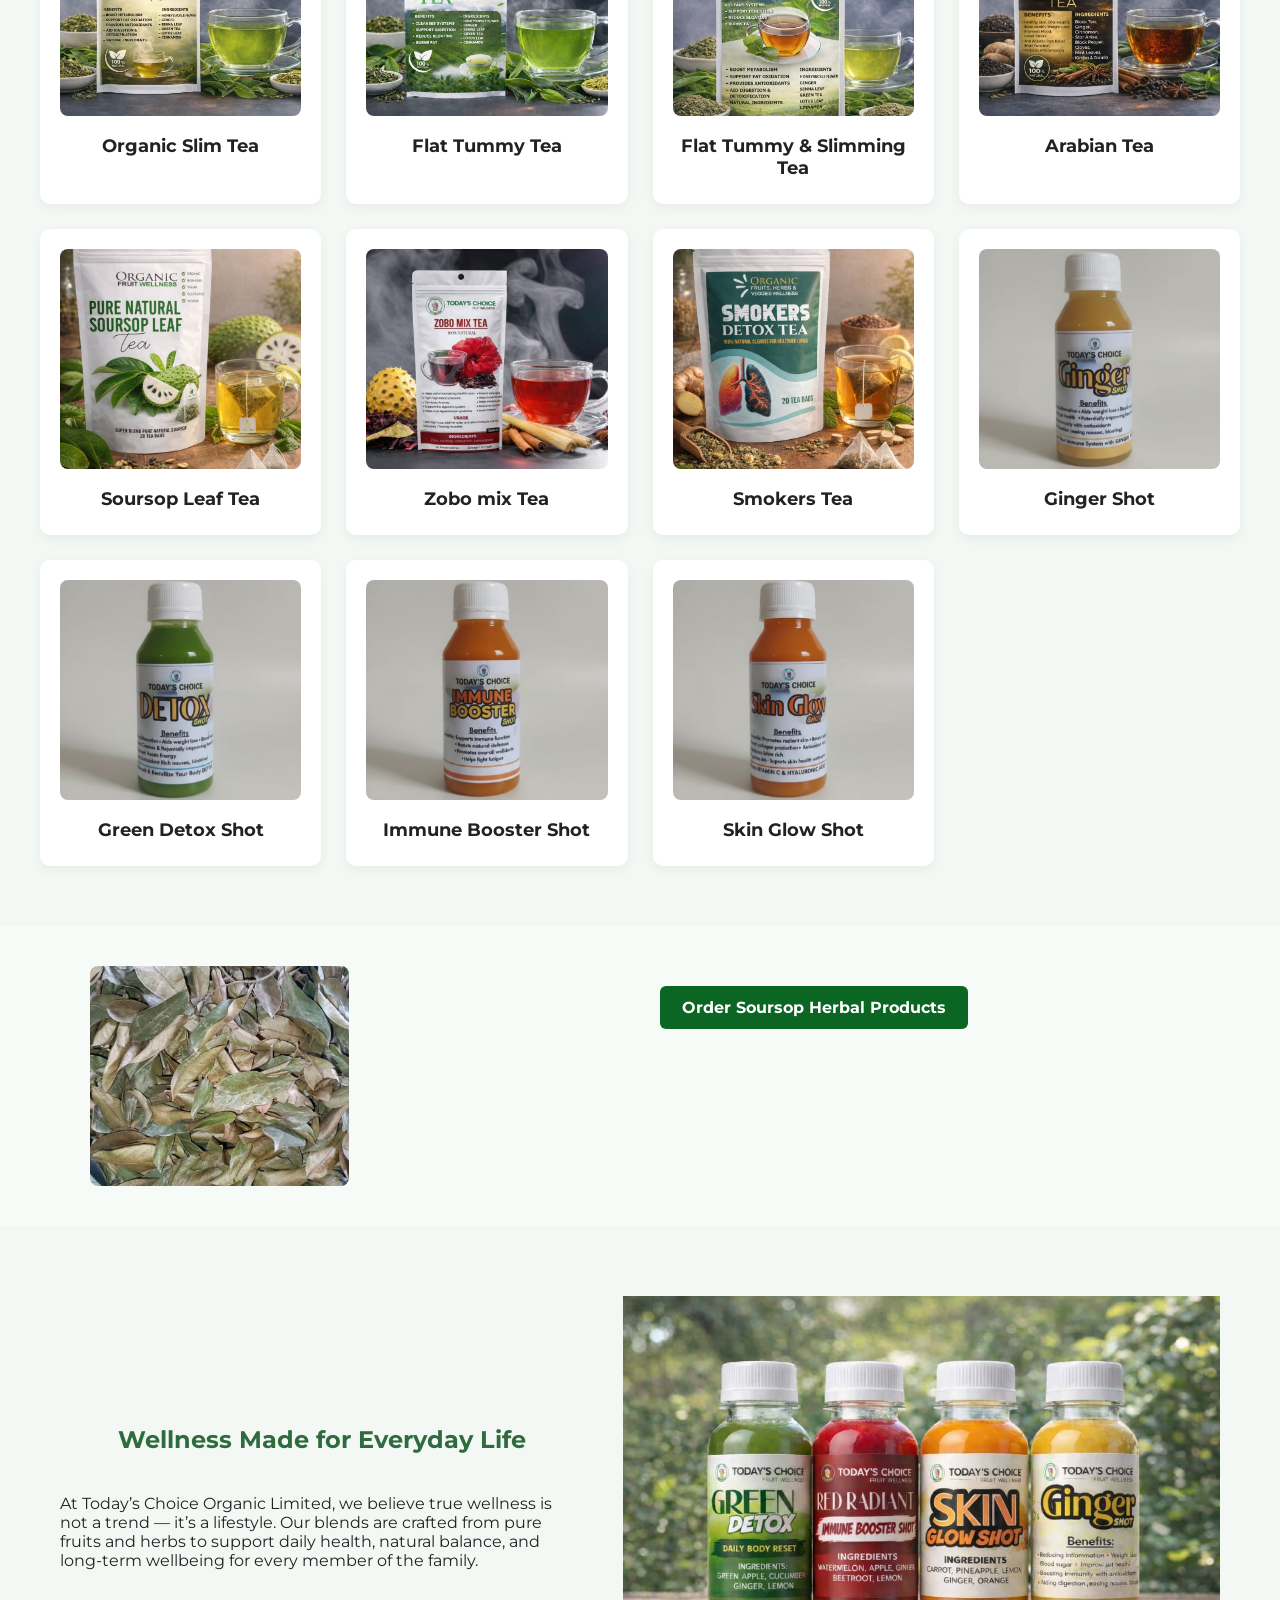
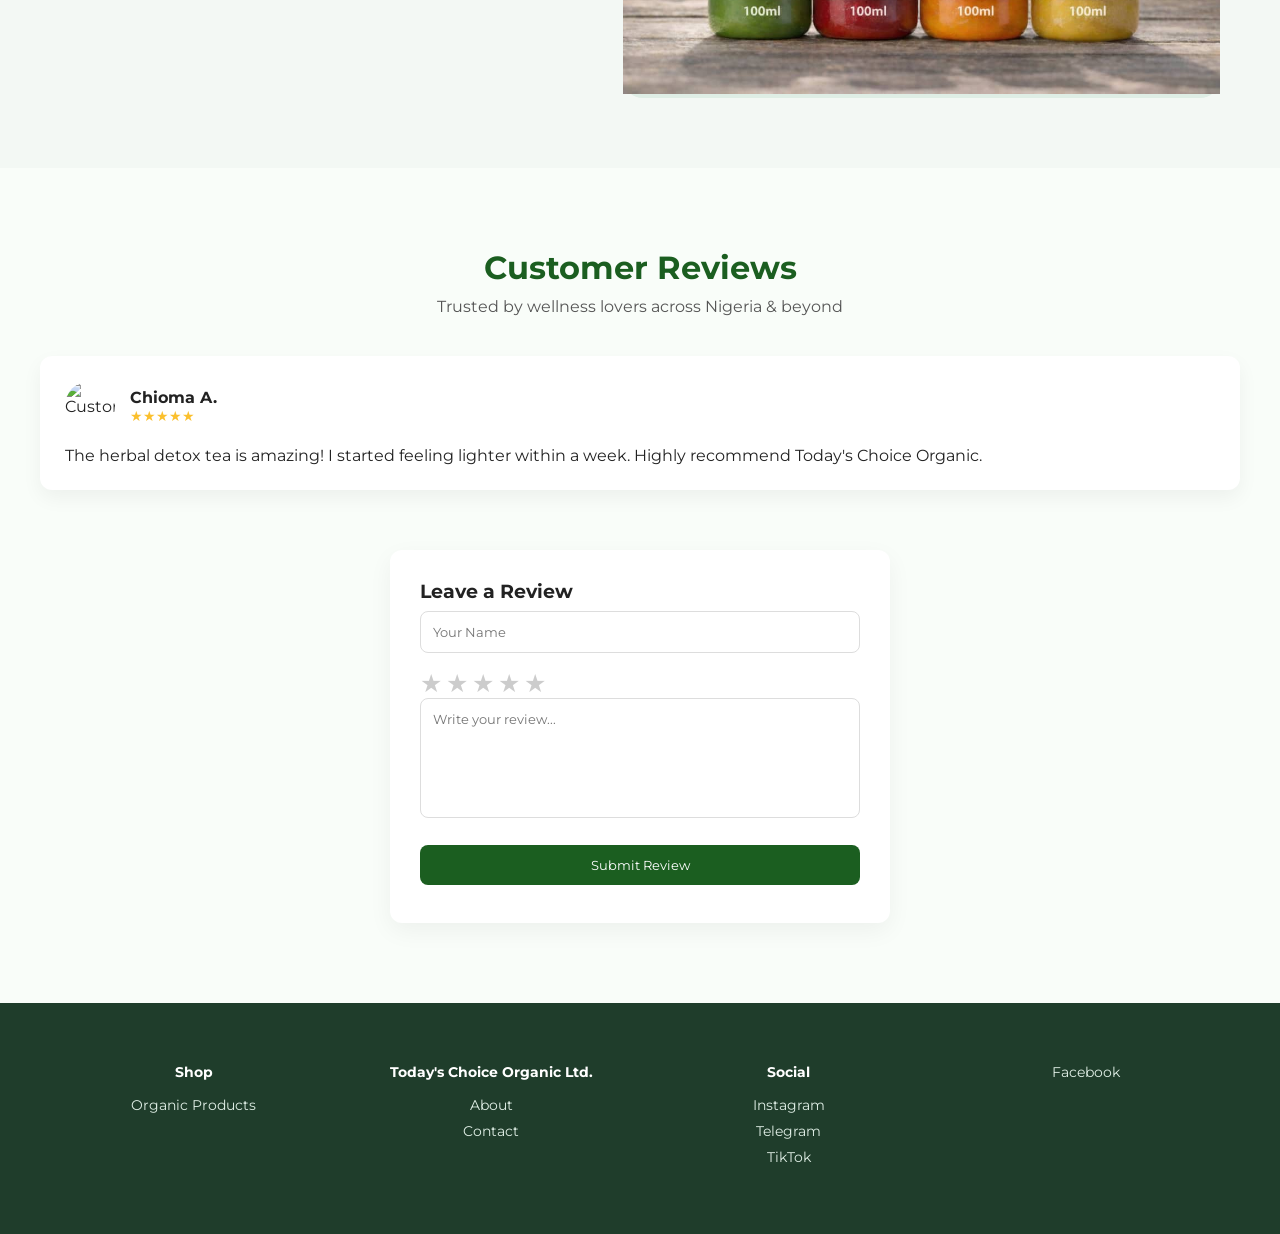
==== commit 9cdd0f0e: "Update index.html" ====
--- a/index.html
+++ b/index.html
@@ -168,9 +168,9 @@
 <img src="./images/Soursop-leaves.jpg" alt="Soursop Leaves">
 </div>
 
-<div class="soursop-text">
-
-<h2>Soursop Leaves (Annona muricata)</h2>
+<!-- <div class="soursop-text">
+
+<h2>Soursop Leaves (Annona muricata)</h2> -->
 
 <!-- <p class="intro">
 Soursop leaves have been used for centuries in traditional medicine. 
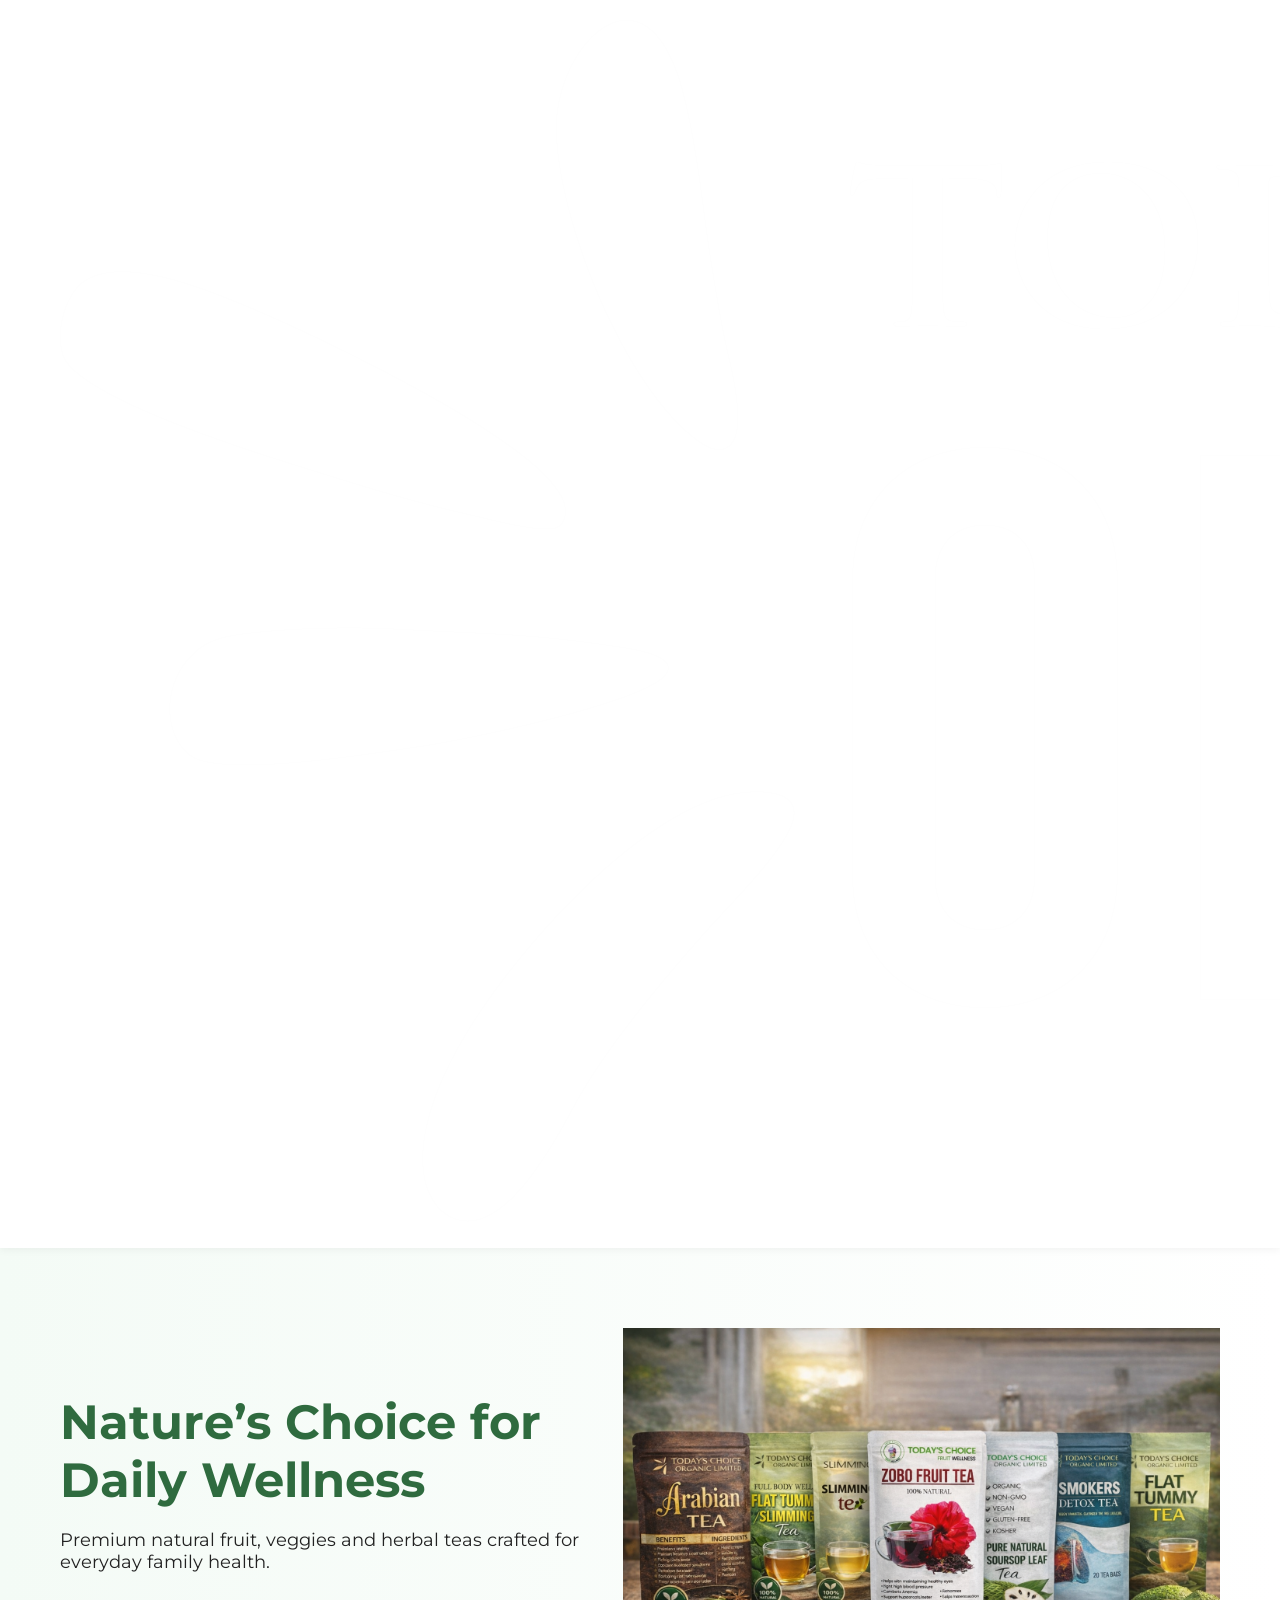
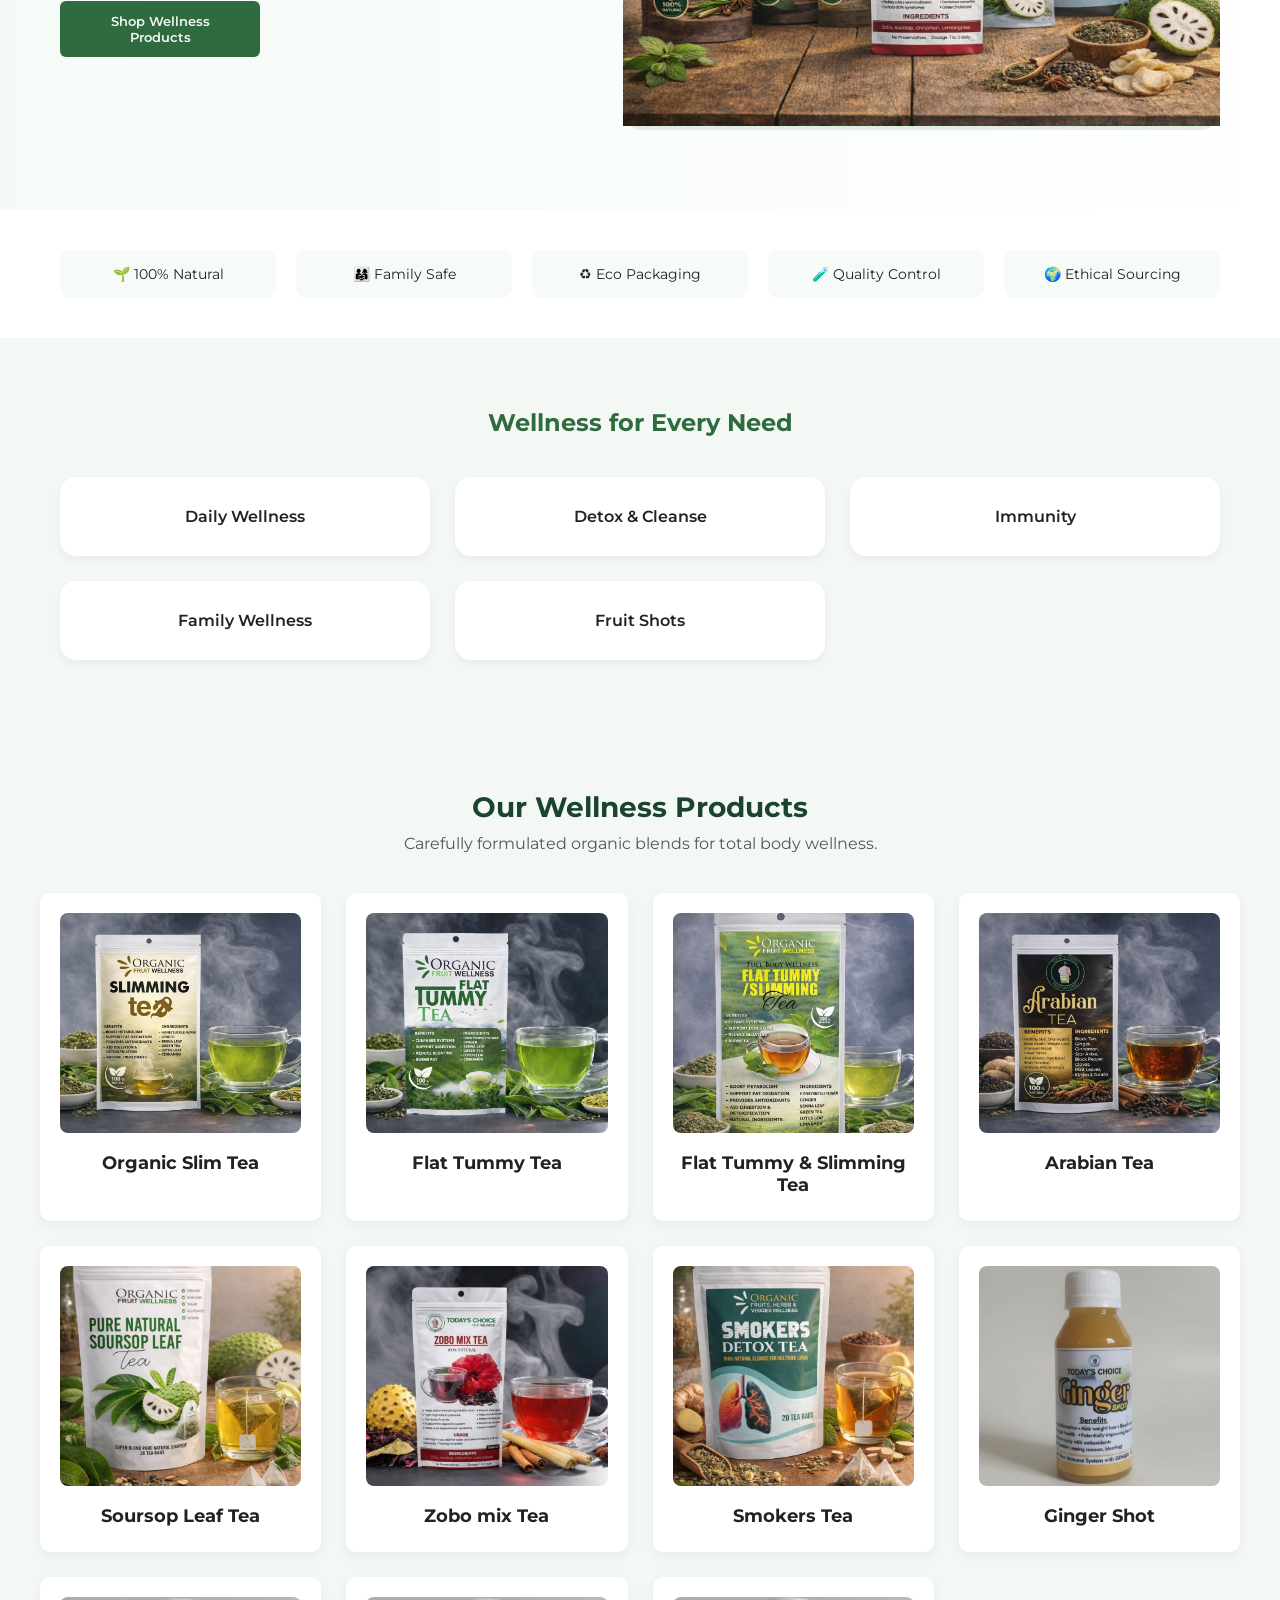
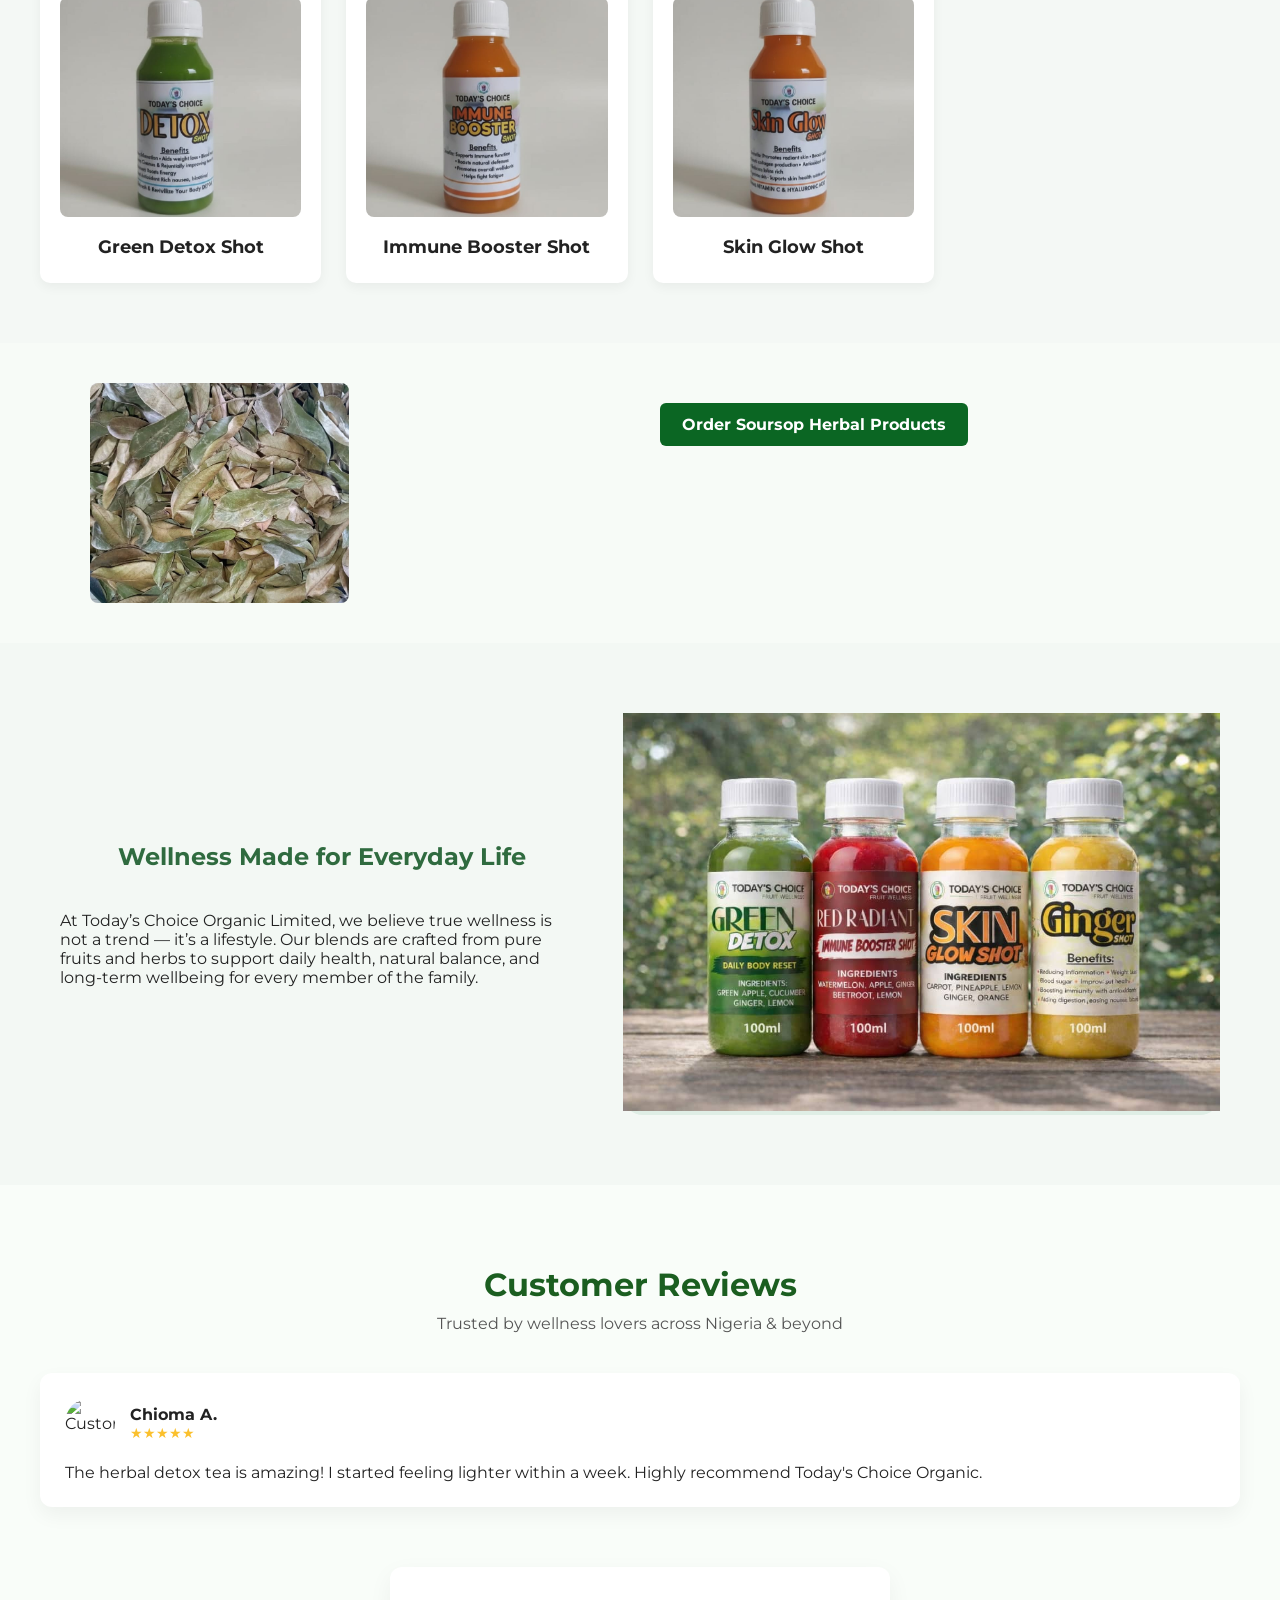
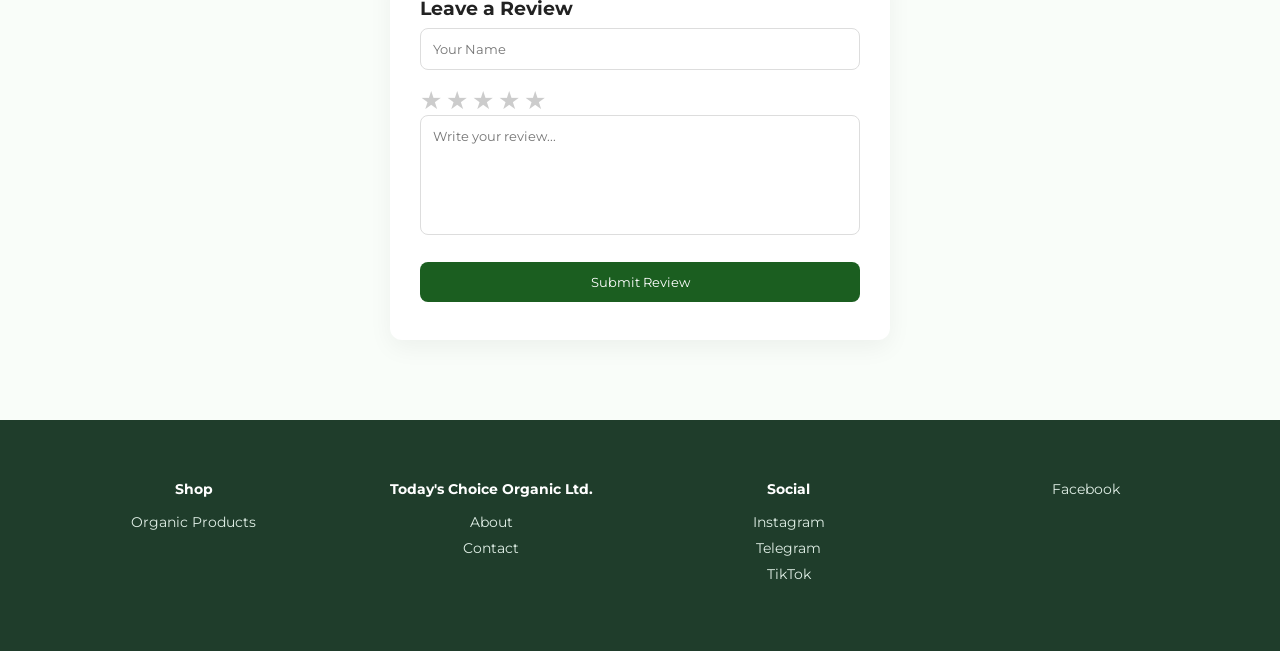
==== commit 6ef48d5b: "Update index.html" ====
--- a/index.html
+++ b/index.html
@@ -11,7 +11,7 @@
 <body>
 
 <div class="navbar">
-  <div class="logo"><img src="./images/logo.png" alt=""></div>
+  <div class="logo"><img src="./images/white logo.png" alt=""></div>
   <div class="nav-links">
     <a href="index.html">Home</a>
     <a href="product.html">Shop</a>
